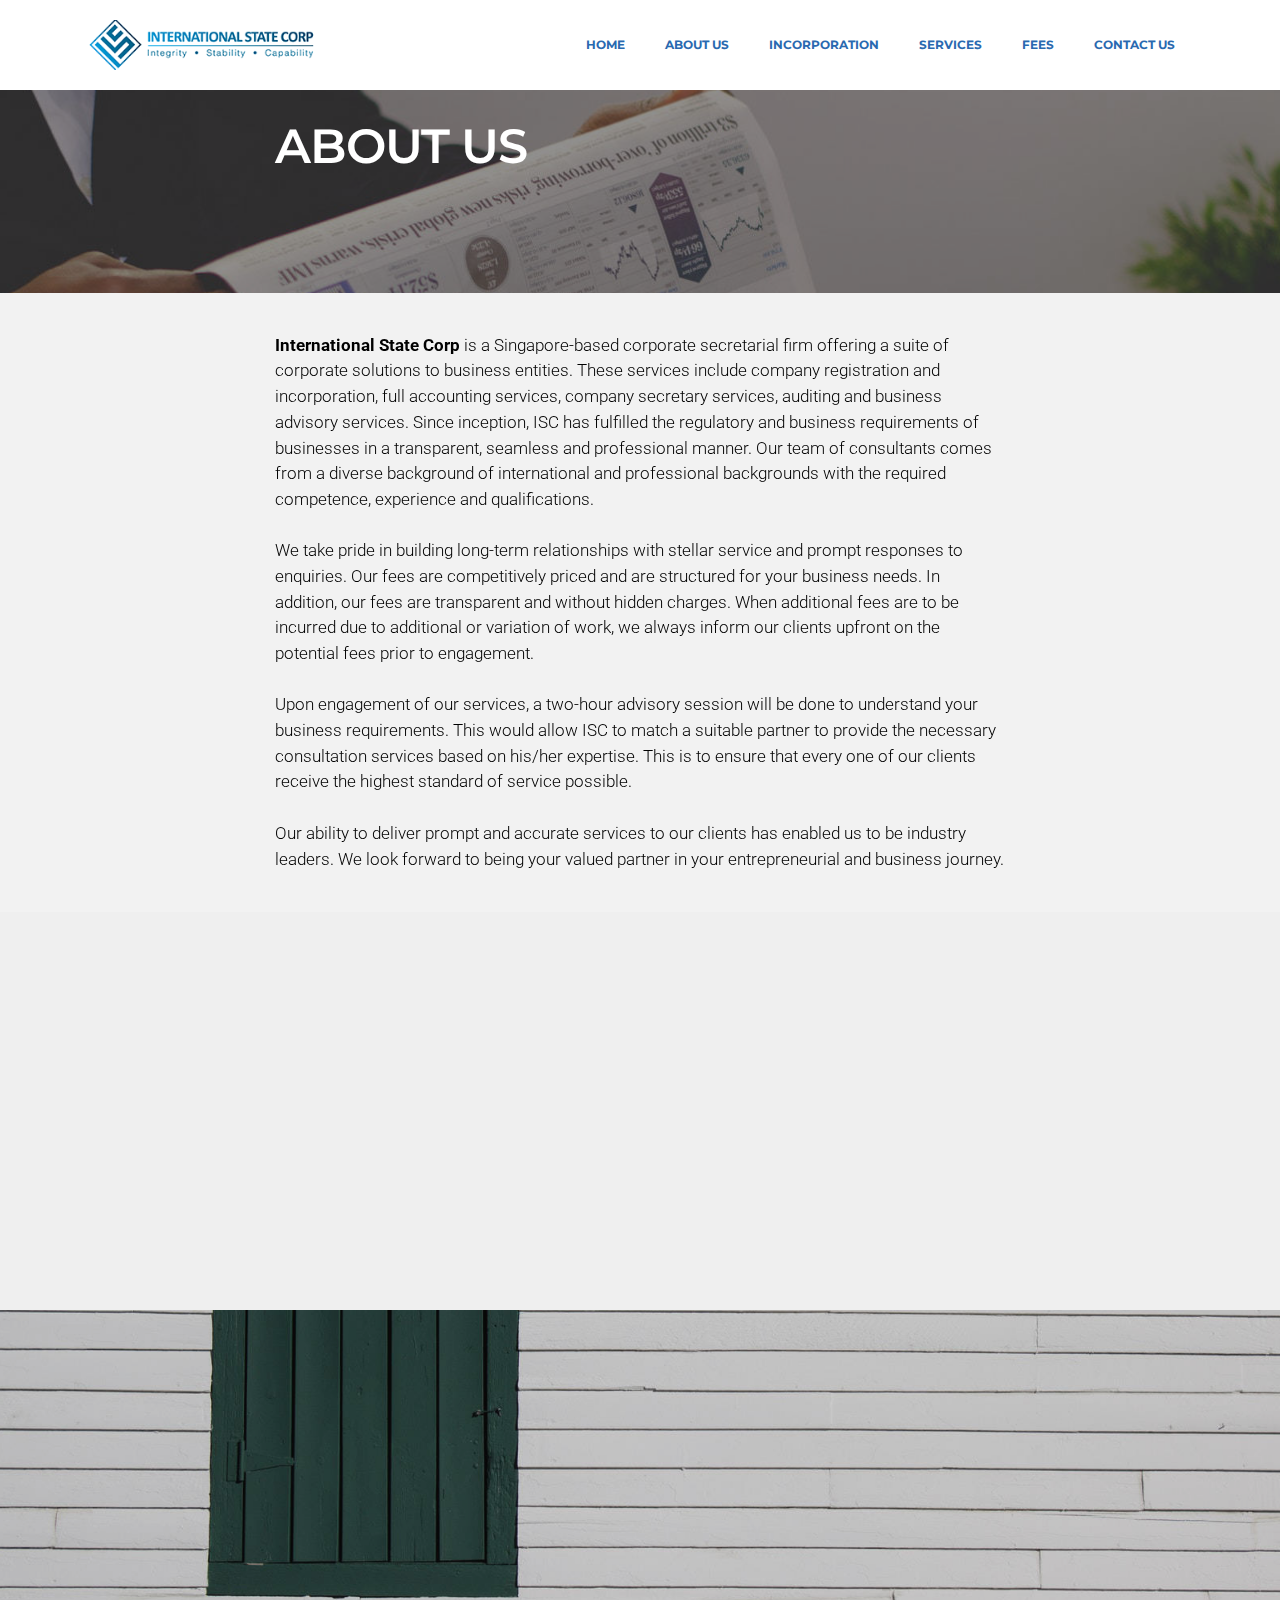
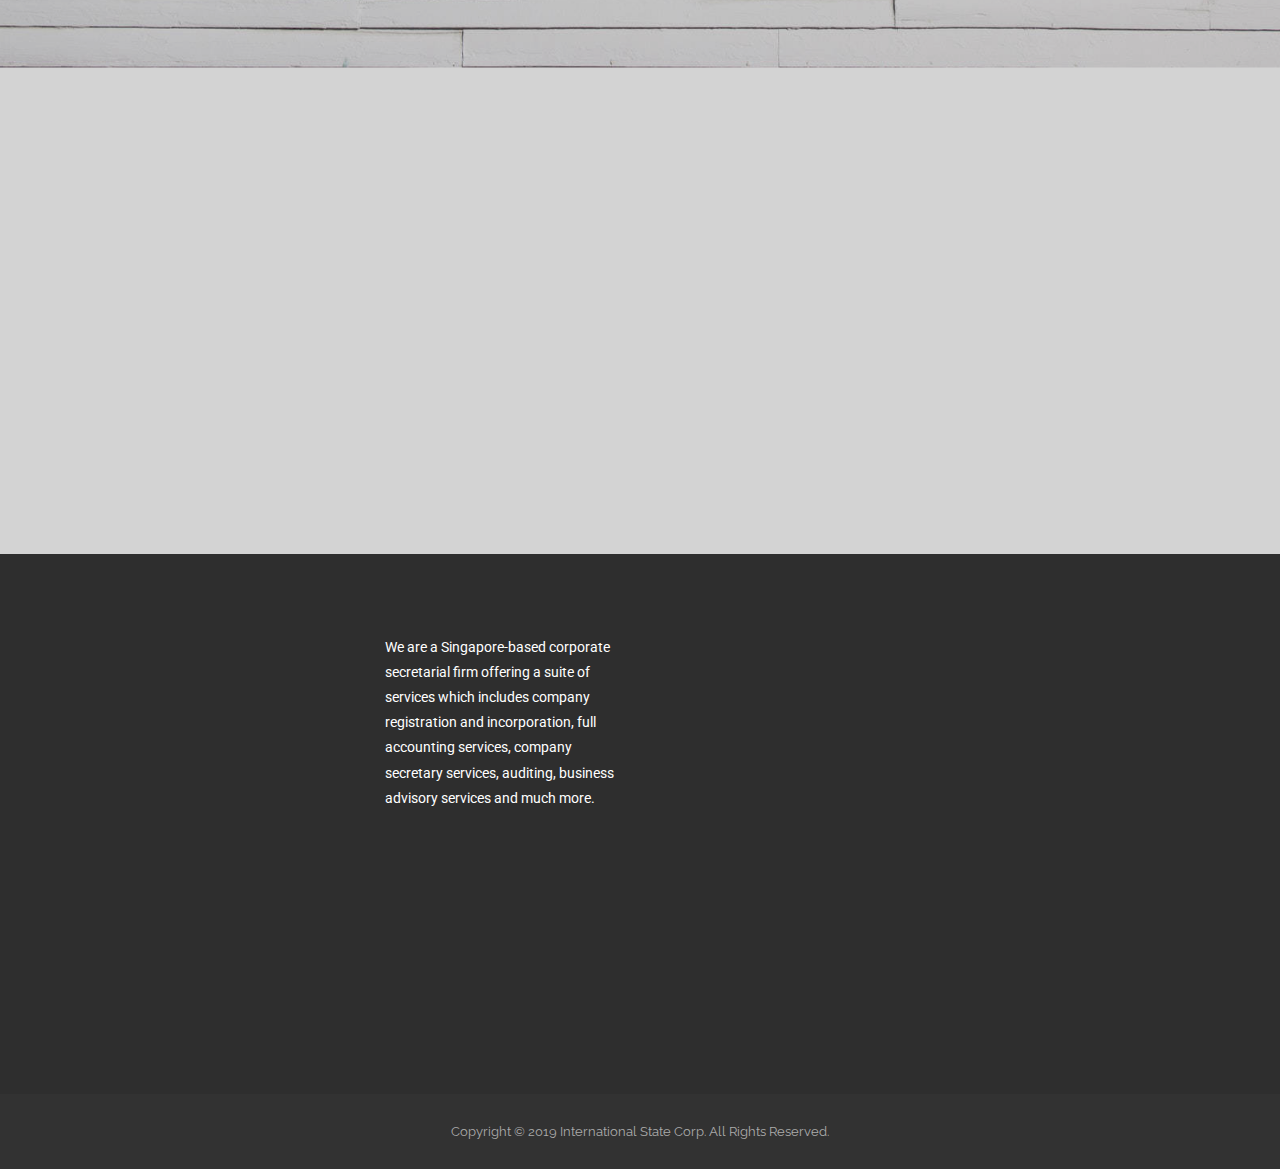
==== page1.html @ 88aed362 "create github pages" ====
<!DOCTYPE html>
<html  >
<head>
  <!-- Site made with Mobirise Website Builder v4.10.0, https://mobirise.com -->
  <meta charset="UTF-8">
  <meta http-equiv="X-UA-Compatible" content="IE=edge">
  <meta name="generator" content="Mobirise v4.10.0, mobirise.com">
  <meta name="viewport" content="width=device-width, initial-scale=1, minimum-scale=1">
  <link rel="shortcut icon" href="assets/images/logo-1-280x60.png" type="image/x-icon">
  <meta name="description" content="Web Page Generator Description">
  
  <title>About Us</title>
  <link rel="stylesheet" href="https://fonts.googleapis.com/css?family=Montserrat:400,700">
  <link rel="stylesheet" href="https://fonts.googleapis.com/css?family=Raleway:100,100i,200,200i,300,300i,400,400i,500,500i,600,600i,700,700i,800,800i,900,900i">
  <link rel="stylesheet" href="https://fonts.googleapis.com/css?family=Lora:400,700,400italic,700italic&subset=latin">
  <link rel="stylesheet" href="assets/web/assets/mobirise-icons/mobirise-icons.css">
  <link rel="stylesheet" href="assets/et-line-font-plugin/style.css">
  <link rel="stylesheet" href="assets/tether/tether.min.css">
  <link rel="stylesheet" href="assets/bootstrap/css/bootstrap.min.css">
  <link rel="stylesheet" href="assets/soundcloud-plugin/style.css">
  <link rel="stylesheet" href="assets/socicon/css/styles.css">
  <link rel="stylesheet" href="assets/animate.css/animate.min.css">
  <link rel="stylesheet" href="assets/dropdown/css/style.css">
  <link rel="stylesheet" href="assets/theme/css/style.css">
  <link rel="stylesheet" href="assets/mobirise/css/mbr-additional.css" type="text/css">
  
  
  
</head>
<body>
  <section id="ext_menu-g" data-rv-view="128">

    <nav class="navbar navbar-dropdown navbar-fixed-top">
        <div class="container">

            <div class="mbr-table">
                <div class="mbr-table-cell">

                    <div class="navbar-brand">
                        <a href="index.html" class="navbar-logo"><img src="assets/images/logo-1-280x60.png" alt="Mobirise"></a>
                        
                    </div>

                </div>
                <div class="mbr-table-cell">

                    <button class="navbar-toggler pull-xs-right hidden-md-up" type="button" data-toggle="collapse" data-target="#exCollapsingNavbar">
                        <div class="hamburger-icon"></div>
                    </button>

                    <ul class="nav-dropdown collapse pull-xs-right nav navbar-nav navbar-toggleable-sm" id="exCollapsingNavbar"><li class="nav-item"><a class="nav-link link" href="index.html">HOME</a></li><li class="nav-item"><a class="nav-link link" href="page1.html">ABOUT US</a></li><li class="nav-item"><a class="nav-link link" href="page2.html">INCORPORATION</a></li><li class="nav-item"><a class="nav-link link" href="page3.html">SERVICES</a></li><li class="nav-item"><a class="nav-link link" href="page8.html">FEES</a></li><li class="nav-item"><a class="nav-link link" href="page6.html">CONTACT US</a></li></ul>
                    <button hidden="" class="navbar-toggler navbar-close" type="button" data-toggle="collapse" data-target="#exCollapsingNavbar">
                        <div class="close-icon"></div>
                    </button>

                </div>
            </div>

        </div>
    </nav>

</section>

<section class="engine"><a href="https://mobirise.info/d">website maker</a></section><section class="mbr-section article mbr-parallax-background mbr-after-navbar" id="msg-box8-h" data-rv-view="99" style="background-image: url(assets/images/mbr-1-1608x1080.jpg); padding-top: 120px; padding-bottom: 120px;">

    <div class="mbr-overlay" style="opacity: 0.5; background-color: rgb(34, 34, 34);">
    </div>
    <div class="container">
        <div class="row">
            <div class="col-md-8 col-md-offset-2 text-xs-center">
                <h3 class="mbr-section-title display-2">ABOUT US</h3>
                
                
            </div>
        </div>
    </div>

</section>

<section class="mbr-section article" id="msg-box3-i" data-rv-view="102" style="background-color: rgb(242, 242, 242); padding-top: 40px; padding-bottom: 40px;">

    
    <div class="container">
        <div class="row">
            <div class="col-md-8 col-md-offset-2 text-xs-center">
                
                <div class="lead"><p><strong>International State Corp</strong>&nbsp;is a Singapore-based corporate secretarial firm offering a suite of corporate solutions to business entities. These services include company registration and incorporation, full accounting services, company secretary services, auditing and business advisory services. Since inception, ISC has fulfilled the regulatory and business requirements of businesses in a transparent, seamless and professional manner. Our team of consultants comes from a diverse background of international and professional backgrounds with the required competence, experience and qualifications.</p><p><br></p><p> 
</p><p>
</p><p>We take pride in building long-term relationships with stellar service and prompt responses to enquiries. Our fees are competitively priced and are structured for your business needs. In addition, our fees are transparent and without hidden charges. When additional fees are to be incurred due to additional or variation of work, we always inform our clients upfront on the potential fees prior to engagement. 
</p><p>
</p><p><br></p><p>Upon engagement of our services, a two-hour advisory session will be done to understand your business requirements. This would allow ISC to match a suitable partner to provide the necessary consultation services based on his/her expertise. This is to ensure that every one of our clients receive the highest standard of service possible. 
</p><p>
</p><p><br></p><p>Our ability to deliver prompt and accurate services to our clients has enabled us to be industry leaders. We look forward to being your valued partner in your entrepreneurial and business journey.</p></div>
                
            </div>
        </div>
    </div>

</section>

<section class="mbr-cards mbr-section mbr-section-nopadding" id="features6-j" data-rv-view="105" style="background-color: rgb(239, 239, 239);">

    

    <div class="mbr-cards-row row">
        <div class="mbr-cards-col col-xs-12 col-lg-2" style="padding-top: 40px; padding-bottom: 40px;">
            <div class="container">
              <div class="card cart-block">
                  <div class="card-img"><a href="https://mobirise.com" class="mbri-smile-face mbr-iconfont mbr-iconfont-features3"></a></div>
                  <div class="card-block">
                    <h4 class="card-title">Development</h4>
                    
                    <p class="card-text">We invest in our people to ensure that they are well-trained and capable to better serve our clients.</p>
                    
                    </div>
                </div>
            </div>
        </div>
        <div class="mbr-cards-col col-xs-12 col-lg-2" style="padding-top: 40px; padding-bottom: 40px;">
            <div class="container">
                <div class="card cart-block">
                    <div class="card-img"><a href="https://mobirise.com" class="etl-icon icon-mobile mbr-iconfont mbr-iconfont-features3"></a></div>
                    <div class="card-block">
                        <h4 class="card-title">Innovation</h4>
                        
                        <p class="card-text">We invest in technology in order meet your business needs and stay ahead in our industry.</p>
                        
                    </div>
                </div>
            </div>
        </div>
        <div class="mbr-cards-col col-xs-12 col-lg-2" style="padding-top: 40px; padding-bottom: 40px;">
            <div class="container">
                <div class="card cart-block">
                    <div class="card-img"><a href="https://mobirise.com" class="etl-icon icon-pencil mbr-iconfont mbr-iconfont-features3"></a></div>
                    <div class="card-block">
                        <h4 class="card-title">Confidentiality</h4>
                        
                        <p class="card-text">Your business information (hard and soft documents) are kept in utmost confidentiality.</p>
                        
                    </div>
                </div>
            </div>
        </div>
        <div class="mbr-cards-col col-xs-12 col-lg-2" style="padding-top: 40px; padding-bottom: 40px;">
            <div class="container">
                <div class="card cart-block">
                    <div class="card-img"><a href="https://mobirise.com" class="mbri-like mbr-iconfont mbr-iconfont-features3"></a></div>
                    <div class="card-block">
                        <h4 class="card-title">Experience</h4>
                        
                        <p class="card-text">We have over 10 years of experience in this industry and are constantly up to date with industry trends.</p>
                        
                    </div>
                </div>
            </div>
        </div>
        <div class="mbr-cards-col col-xs-12 col-lg-2" style="padding-top: 40px; padding-bottom: 40px;">
            <div class="container">
                <div class="card cart-block">
                    <div class="card-img"><a href="https://mobirise.com" class="mbri-users mbr-iconfont mbr-iconfont-features3"></a></div>
                    <div class="card-block">
                        <h4 class="card-title">Communication</h4>
                        
                        <p class="card-text">We maintain open and active communication with our clients in order to be updated on your business.</p>
                        
                    </div>
                </div>
            </div>
        </div>
        
    </div>
</section>

<section class="mbr-section mbr-parallax-background" id="testimonials4-k" data-rv-view="108" style="background-image: url(assets/images/mbr-3-1620x1080.jpg); padding-top: 40px; padding-bottom: 40px;">

    <div class="mbr-overlay" style="opacity: 0.2; background-color: rgb(34, 34, 34);">
    </div>

        <div class="mbr-section mbr-section__container mbr-section__container--middle">
            <div class="container">
                <div class="row">
                    <div class="col-xs-12 text-xs-center">
                        <h3 class="mbr-section-title display-2">Testimonials</h3>
                        
                    </div>
                </div>
            </div>
        </div>


    <div class="mbr-section mbr-section-nopadding">
        <div class="container">
            <div class="row">

                <div class="col-xs-12">

                    <div class="mbr-testimonial card">
                        <div class="card-block"><p>“Working with International State Corp has been a pleasure. Their services have been a great help and they still continue to advise me with their quick response whenever I need. Overall satisfaction is excellent!”</p></div>
                        <div class="mbr-author card-footer">
                            
                            <div class="mbr-author-name">Joey Tan, Creative Director</div>
                            
                        </div>
                    </div><div class="mbr-testimonial card">
                        <div class="card-block"><p>“Engaging them has given me confidence to focus on the other aspect of the businesses. Thank you ISC team!.”</p></div>
                        <div class="mbr-author card-footer">
                            
                            <div class="mbr-author-name">Ernest Choo, Managing Director</div>
                            
                        </div>
                    </div><div class="mbr-testimonial card">
                        <div class="card-block"><p>“My company engaged ISC for company secretary services and accounting. I must say that ISC is the most responsive out of the other company secretaries that I have worked with. Their responses are prompt to any queries I have and also they provide sound advice for my company matters. Highly recommended!”</p></div>
                        <div class="mbr-author card-footer">
                            
                            <div class="mbr-author-name">Edmund Cheng, Executive Director</div>
                            
                        </div>
                    </div>

                </div>

            </div>

        </div>
    </div>
</section>

<section class="mbr-footer mbr-section mbr-section-md-padding" id="contacts3-f" data-rv-view="117" style="background-color: rgb(46, 46, 46); padding-top: 30px; padding-bottom: 30px;">


    <div class="row">
    
            <div class="mbr-company col-xs-12 col-md-6 col-lg-3">

                <div class="mbr-company card">
                    <div><img src="assets/images/footer-logo-2-265x114.png" class="card-img-top"></div>
                    <div class="card-block">
                        <p class="card-text">We are in the business of helping yours</p>
                    </div>
                    <ul class="list-group list-group-flush">
                        <li class="list-group-item">
                            <span class="list-group-icon"><span class="socicon socicon-whatsapp mbr-iconfont-company-contacts3"></span></span>
                            <span class="list-group-text"><a href="http://wa.me/659595689" class="text-warning">(65) 9859 5689&nbsp;</a><br><a href="http://wa.me/6584828009" class="text-warning">(65) 8482 8009</a></span>
                        </li>
                        <li class="list-group-item">
                            <span class="list-group-icon"><span class="etl-icon icon-map-pin mbr-iconfont-company-contacts3"></span></span>
                            <span class="list-group-text">61 Ubi Road 1 #01-20&nbsp;Oxley Bizhub Singapore 408727</span>
                        </li>
                        <li class="list-group-item active">
                            <span class="list-group-icon"><span class="etl-icon icon-envelope mbr-iconfont-company-contacts3"></span></span>
                            <span class="list-group-text"><a href="mailto:admin@istatecorp.com.sg" class="text-warning">admin@istatecorp.com.sg</a></span>
                        </li>
                    </ul>
                </div>

            </div>
            <div class="mbr-footer-content col-xs-12 col-md-6 col-lg-3">
                <h4>Who We Are</h4>
                <ul>We are a Singapore-based corporate secretarial firm offering a suite of services which includes company registration and incorporation, full accounting services, company secretary services, auditing, business advisory services and much more.</ul>
            </div>
            <div class="mbr-footer-content col-xs-12 col-md-6 col-lg-3">
                <p><strong>Contact Us</strong><br>Office: (65) 6904 2220<br><br><br><br><br><br></p>
            </div>
            <div class="col-xs-12 col-md-6 col-lg-3" data-form-type="formoid">

                <div data-form-alert="true">
                    <div hidden="" data-form-alert-success="true">Thanks for filling out form! Our consultants will contact your shortly.</div>
                </div>

                <form action="https://mobirise.com/" method="post" data-form-title="MESSAGE">

                    <input type="hidden" value="72cohEd9cykLxsEO4hoa7WLWfcSq+gQSV3QuZ6D8YIcPHTxPfW6MUmb1ZWIlRlwCGHNpkjqPjMVP3mDeEXotDm6jMkEp/8g1R77ePpwq5GeQWwwjMgPc19iYr769wuzg" data-form-email="true">

                    <div class="form-group">
                        <label class="form-control-label" for="contacts3-f-name">Name<span class="form-asterisk">*</span></label>
                        <input type="text" class="form-control input-sm input-inverse" name="name" required="" data-form-field="Name" id="contacts3-f-name">
                    </div>

                    <div class="form-group">
                        <label class="form-control-label" for="contacts3-f-email">Email<span class="form-asterisk">*</span></label>
                        <input type="email" class="form-control input-sm input-inverse" name="email" required="" data-form-field="Email" id="contacts3-f-email">
                    </div>

                    <div class="form-group">
                        <label class="form-control-label" for="contacts3-f-phone">Phone</label>
                        <input type="tel" class="form-control input-sm input-inverse" name="phone" data-form-field="Phone" id="contacts3-f-phone">
                    </div>

                    <div class="form-group">
                        <label class="form-control-label" for="contacts3-f-message">Message</label>
                        <textarea class="form-control input-sm input-inverse" name="message" data-form-field="Message" rows="5" id="contacts3-f-message"></textarea>
                    </div>

                    <div><button type="submit" class="btn btn-sm btn-primary">Contact us</button></div>

                </form>

            </div>
        </div>
</section>

<footer class="mbr-small-footer mbr-section mbr-section-nopadding" id="footer1-22" data-rv-view="126" style="background-color: rgb(50, 50, 50); padding-top: 1.75rem; padding-bottom: 1.75rem;">
    
    <div class="container text-xs-center">
        <p>Copyright © 2019 International State Corp. All Rights Reserved.</p>
    </div>
</footer>


  <script src="assets/web/assets/jquery/jquery.min.js"></script>
  <script src="assets/tether/tether.min.js"></script>
  <script src="assets/bootstrap/js/bootstrap.min.js"></script>
  <script src="assets/viewport-checker/jquery.viewportchecker.js"></script>
  <script src="assets/dropdown/js/script.min.js"></script>
  <script src="assets/touch-swipe/jquery.touch-swipe.min.js"></script>
  <script src="assets/smooth-scroll/smooth-scroll.js"></script>
  <script src="assets/jarallax/jarallax.js"></script>
  <script src="assets/theme/js/script.js"></script>
  <script src="assets/formoid/formoid.min.js"></script>
  
  
 <div id="scrollToTop" class="scrollToTop mbr-arrow-up"><a style="text-align: center;"><i class="mbr-arrow-up-icon mbr-arrow-up-icon-cm cm-icon cm-icon-smallarrow-up"></i></a></div>
    <input name="animation" type="hidden">
  </body>
</html>
---- assets/web/assets/mobirise-icons/mobirise-icons.css ----
@font-face {
  font-family: 'MobiriseIcons';
  src:  url('mobirise-icons.eot?spat4u');
  src:  url('mobirise-icons.eot?spat4u#iefix') format('embedded-opentype'),
    url('mobirise-icons.ttf?spat4u') format('truetype'),
    url('mobirise-icons.woff?spat4u') format('woff'),
    url('mobirise-icons.svg?spat4u#MobiriseIcons') format('svg');
  font-weight: normal;
  font-style: normal;
}

[class^="mbri-"], [class*=" mbri-"] {
  /* use !important to prevent issues with browser extensions that change fonts */
  font-family: MobiriseIcons !important;
  speak: none;
  font-style: normal;
  font-weight: normal;
  font-variant: normal;
  text-transform: none;
  line-height: 1;

  /* Better Font Rendering =========== */
  -webkit-font-smoothing: antialiased;
  -moz-osx-font-smoothing: grayscale;
}

.mbri-add-submenu:before {
  content: "\e900";
}
.mbri-alert:before {
  content: "\e901";
}
.mbri-align-center:before {
  content: "\e902";
}
.mbri-align-justify:before {
  content: "\e903";
}
.mbri-align-left:before {
  content: "\e904";
}
.mbri-align-right:before {
  content: "\e905";
}
.mbri-android:before {
  content: "\e906";
}
.mbri-apple:before {
  content: "\e907";
}
.mbri-arrow-down:before {
  content: "\e908";
}
.mbri-arrow-next:before {
  content: "\e909";
}
.mbri-arrow-prev:before {
  content: "\e90a";
}
.mbri-arrow-up:before {
  content: "\e90b";
}
.mbri-bold:before {
  content: "\e90c";
}
.mbri-bookmark:before {
  content: "\e90d";
}
.mbri-bootstrap:before {
  content: "\e90e";
}
.mbri-briefcase:before {
  content: "\e90f";
}
.mbri-browse:before {
  content: "\e910";
}
.mbri-bulleted-list:before {
  content: "\e911";
}
.mbri-calendar:before {
  content: "\e912";
}
.mbri-camera:before {
  content: "\e913";
}
.mbri-cart-add:before {
  content: "\e914";
}
.mbri-cart-full:before {
  content: "\e915";
}
.mbri-cash:before {
  content: "\e916";
}
.mbri-change-style:before {
  content: "\e917";
}
.mbri-chat:before {
  content: "\e918";
}
.mbri-clock:before {
  content: "\e919";
}
.mbri-close:before {
  content: "\e91a";
}
.mbri-cloud:before {
  content: "\e91b";
}
.mbri-code:before {
  content: "\e91c";
}
.mbri-contact-form:before {
  content: "\e91d";
}
.mbri-credit-card:before {
  content: "\e91e";
}
.mbri-cursor-click:before {
  content: "\e91f";
}
.mbri-cust-feedback:before {
  content: "\e920";
}
.mbri-database:before {
  content: "\e921";
}
.mbri-delivery:before {
  content: "\e922";
}
.mbri-desktop:before {
  content: "\e923";
}
.mbri-devices:before {
  content: "\e924";
}
.mbri-down:before {
  content: "\e925";
}
.mbri-download:before {
  content: "\e989";
}
.mbri-drag-n-drop:before {
  content: "\e927";
}
.mbri-drag-n-drop2:before {
  content: "\e928";
}
.mbri-edit:before {
  content: "\e929";
}
.mbri-edit2:before {
  content: "\e92a";
}
.mbri-error:before {
  content: "\e92b";
}
.mbri-extension:before {
  content: "\e92c";
}
.mbri-features:before {
  content: "\e92d";
}
.mbri-file:before {
  content: "\e92e";
}
.mbri-flag:before {
  content: "\e92f";
}
.mbri-folder:before {
  content: "\e930";
}
.mbri-gift:before {
  content: "\e931";
}
.mbri-github:before {
  content: "\e932";
}
.mbri-globe:before {
  content: "\e933";
}
.mbri-globe-2:before {
  content: "\e934";
}
.mbri-growing-chart:before {
  content: "\e935";
}
.mbri-hearth:before {
  content: "\e936";
}
.mbri-help:before {
  content: "\e937";
}
.mbri-home:before {
  content: "\e938";
}
.mbri-hot-cup:before {
  content: "\e939";
}
.mbri-idea:before {
  content: "\e93a";
}
.mbri-image-gallery:before {
  content: "\e93b";
}
.mbri-image-slider:before {
  content: "\e93c";
}
.mbri-info:before {
  content: "\e93d";
}
.mbri-italic:before {
  content: "\e93e";
}
.mbri-key:before {
  content: "\e93f";
}
.mbri-laptop:before {
  content: "\e940";
}
.mbri-layers:before {
  content: "\e941";
}
.mbri-left-right:before {
  content: "\e942";
}
.mbri-left:before {
  content: "\e943";
}
.mbri-letter:before {
  content: "\e944";
}
.mbri-like:before {
  content: "\e945";
}
.mbri-link:before {
  content: "\e946";
}
.mbri-lock:before {
  content: "\e947";
}
.mbri-login:before {
  content: "\e948";
}
.mbri-logout:before {
  content: "\e949";
}
.mbri-magic-stick:before {
  content: "\e94a";
}
.mbri-map-pin:before {
  content: "\e94b";
}
.mbri-menu:before {
  content: "\e94c";
}
.mbri-mobile:before {
  content: "\e94d";
}
.mbri-mobile2:before {
  content: "\e94e";
}
.mbri-mobirise:before {
  content: "\e94f";
}
.mbri-more-horizontal:before {
  content: "\e950";
}
.mbri-more-vertical:before {
  content: "\e951";
}
.mbri-music:before {
  content: "\e952";
}
.mbri-new-file:before {
  content: "\e953";
}
.mbri-numbered-list:before {
  content: "\e954";
}
.mbri-opened-folder:before {
  content: "\e955";
}
.mbri-pages:before {
  content: "\e956";
}
.mbri-paper-plane:before {
  content: "\e957";
}
.mbri-paperclip:before {
  content: "\e958";
}
.mbri-photo:before {
  content: "\e959";
}
.mbri-photos:before {
  content: "\e95a";
}
.mbri-pin:before {
  content: "\e95b";
}
.mbri-play:before {
  content: "\e95c";
}
.mbri-plus:before {
  content: "\e95d";
}
.mbri-preview:before {
  content: "\e95e";
}
.mbri-print:before {
  content: "\e95f";
}
.mbri-protect:before {
  content: "\e960";
}
.mbri-question:before {
  content: "\e961";
}
.mbri-quote-left:before {
  content: "\e962";
}
.mbri-quote-right:before {
  content: "\e963";
}
.mbri-refresh:before {
  content: "\e964";
}
.mbri-responsive:before {
  content: "\e965";
}
.mbri-right:before {
  content: "\e966";
}
.mbri-rocket:before {
  content: "\e967";
}
.mbri-sad-face:before {
  content: "\e968";
}
.mbri-sale:before {
  content: "\e969";
}
.mbri-save:before {
  content: "\e96a";
}
.mbri-search:before {
  content: "\e96b";
}
.mbri-setting:before {
  content: "\e96c";
}
.mbri-setting2:before {
  content: "\e96d";
}
.mbri-setting3:before {
  content: "\e96e";
}
.mbri-share:before {
  content: "\e96f";
}
.mbri-shopping-bag:before {
  content: "\e970";
}
.mbri-shopping-basket:before {
  content: "\e971";
}
.mbri-shopping-cart:before {
  content: "\e972";
}
.mbri-sites:before {
  content: "\e973";
}
.mbri-smile-face:before {
  content: "\e974";
}
.mbri-speed:before {
  content: "\e975";
}
.mbri-star:before {
  content: "\e976";
}
.mbri-success:before {
  content: "\e977";
}
.mbri-sun:before {
  content: "\e978";
}
.mbri-sun2:before {
  content: "\e979";
}
.mbri-tablet:before {
  content: "\e97a";
}
.mbri-tablet-vertical:before {
  content: "\e97b";
}
.mbri-target:before {
  content: "\e97c";
}
.mbri-timer:before {
  content: "\e97d";
}
.mbri-to-ftp:before {
  content: "\e97e";
}
.mbri-to-local-drive:before {
  content: "\e97f";
}
.mbri-touch-swipe:before {
  content: "\e980";
}
.mbri-touch:before {
  content: "\e981";
}
.mbri-trash:before {
  content: "\e982";
}
.mbri-underline:before {
  content: "\e983";
}
.mbri-unlink:before {
  content: "\e984";
}
.mbri-unlock:before {
  content: "\e985";
}
.mbri-up-down:before {
  content: "\e986";
}
.mbri-up:before {
  content: "\e987";
}
.mbri-update:before {
  content: "\e988";
}
.mbri-upload:before {
 content: "\e926"; 
}
.mbri-user:before {
  content: "\e98a";
}
.mbri-user2:before {
  content: "\e98b";
}
.mbri-users:before {
  content: "\e98c";
}
.mbri-video:before {
  content: "\e98d";
}
.mbri-video-play:before {
  content: "\e98e";
}
.mbri-watch:before {
  content: "\e98f";
}
.mbri-website-theme:before {
  content: "\e990";
}
.mbri-wifi:before {
  content: "\e991";
}
.mbri-windows:before {
  content: "\e992";
}
.mbri-zoom-out:before {
  content: "\e993";
}
.mbri-redo:before {
  content: "\e994";
}
.mbri-undo:before {
  content: "\e995";
}
---- assets/et-line-font-plugin/style.css ----
@font-face {
	font-family: 'et-line';
	src:url('fonts/et-line.eot');
	src:url('fonts/et-line.eot?#iefix') format('embedded-opentype'),
		url('fonts/et-line.woff') format('woff'),
		url('fonts/et-line.ttf') format('truetype'),
		url('fonts/et-line.svg#et-line') format('svg');
	font-weight: normal;
	font-style: normal;
}

/* Use the following CSS code if you want to use data attributes for inserting your icons */
.etl-icon, [data-icon]:before {
	font-family: 'et-line';
	content: attr(data-icon);
	speak: none;
	font-weight: normal;
	font-variant: normal;
	text-transform: none;
	line-height: 1;
	-webkit-font-smoothing: antialiased;
	-moz-osx-font-smoothing: grayscale;
	display:inline-block;
}

/* Use the following CSS code if you want to have a class per icon */
/*
Instead of a list of all class selectors,
you can use the generic selector below, but it's slower:
[class*="icon-"] {
*/
.icon-mobile, .icon-laptop, .icon-desktop, .icon-tablet, .icon-phone, .icon-document, .icon-documents, .icon-search, .icon-clipboard, .icon-newspaper, .icon-notebook, .icon-book-open, .icon-browser, .icon-calendar, .icon-presentation, .icon-picture, .icon-pictures, .icon-video, .icon-camera, .icon-printer, .icon-toolbox, .icon-briefcase, .icon-wallet, .icon-gift, .icon-bargraph, .icon-grid, .icon-expand, .icon-focus, .icon-edit, .icon-adjustments, .icon-ribbon, .icon-hourglass, .icon-lock, .icon-megaphone, .icon-shield, .icon-trophy, .icon-flag, .icon-map, .icon-puzzle, .icon-basket, .icon-envelope, .icon-streetsign, .icon-telescope, .icon-gears, .icon-key, .icon-paperclip, .icon-attachment, .icon-pricetags, .icon-lightbulb, .icon-layers, .icon-pencil, .icon-tools, .icon-tools-2, .icon-scissors, .icon-paintbrush, .icon-magnifying-glass, .icon-circle-compass, .icon-linegraph, .icon-mic, .icon-strategy, .icon-beaker, .icon-caution, .icon-recycle, .icon-anchor, .icon-profile-male, .icon-profile-female, .icon-bike, .icon-wine, .icon-hotairballoon, .icon-globe, .icon-genius, .icon-map-pin, .icon-dial, .icon-chat, .icon-heart, .icon-cloud, .icon-upload, .icon-download, .icon-target, .icon-hazardous, .icon-piechart, .icon-speedometer, .icon-global, .icon-compass, .icon-lifesaver, .icon-clock, .icon-aperture, .icon-quote, .icon-scope, .icon-alarmclock, .icon-refresh, .icon-happy, .icon-sad, .icon-facebook, .icon-twitter, .icon-googleplus, .icon-rss, .icon-tumblr, .icon-linkedin, .icon-dribbble {
	font-family: 'et-line';
	speak: none;
	font-style: normal;
	font-weight: normal;
	font-variant: normal;
	text-transform: none;
	line-height: 1;
	-webkit-font-smoothing: antialiased;
	-moz-osx-font-smoothing: grayscale;
	display:inline-block;
}
.icon-mobile:before {
	content: "\e000";
}
.icon-laptop:before {
	content: "\e001";
}
.icon-desktop:before {
	content: "\e002";
}
.icon-tablet:before {
	content: "\e003";
}
.icon-phone:before {
	content: "\e004";
}
.icon-document:before {
	content: "\e005";
}
.icon-documents:before {
	content: "\e006";
}
.icon-search:before {
	content: "\e007";
}
.icon-clipboard:before {
	content: "\e008";
}
.icon-newspaper:before {
	content: "\e009";
}
.icon-notebook:before {
	content: "\e00a";
}
.icon-book-open:before {
	content: "\e00b";
}
.icon-browser:before {
	content: "\e00c";
}
.icon-calendar:before {
	content: "\e00d";
}
.icon-presentation:before {
	content: "\e00e";
}
.icon-picture:before {
	content: "\e00f";
}
.icon-pictures:before {
	content: "\e010";
}
.icon-video:before {
	content: "\e011";
}
.icon-camera:before {
	content: "\e012";
}
.icon-printer:before {
	content: "\e013";
}
.icon-toolbox:before {
	content: "\e014";
}
.icon-briefcase:before {
	content: "\e015";
}
.icon-wallet:before {
	content: "\e016";
}
.icon-gift:before {
	content: "\e017";
}
.icon-bargraph:before {
	content: "\e018";
}
.icon-grid:before {
	content: "\e019";
}
.icon-expand:before {
	content: "\e01a";
}
.icon-focus:before {
	content: "\e01b";
}
.icon-edit:before {
	content: "\e01c";
}
.icon-adjustments:before {
	content: "\e01d";
}
.icon-ribbon:before {
	content: "\e01e";
}
.icon-hourglass:before {
	content: "\e01f";
}
.icon-lock:before {
	content: "\e020";
}
.icon-megaphone:before {
	content: "\e021";
}
.icon-shield:before {
	content: "\e022";
}
.icon-trophy:before {
	content: "\e023";
}
.icon-flag:before {
	content: "\e024";
}
.icon-map:before {
	content: "\e025";
}
.icon-puzzle:before {
	content: "\e026";
}
.icon-basket:before {
	content: "\e027";
}
.icon-envelope:before {
	content: "\e028";
}
.icon-streetsign:before {
	content: "\e029";
}
.icon-telescope:before {
	content: "\e02a";
}
.icon-gears:before {
	content: "\e02b";
}
.icon-key:before {
	content: "\e02c";
}
.icon-paperclip:before {
	content: "\e02d";
}
.icon-attachment:before {
	content: "\e02e";
}
.icon-pricetags:before {
	content: "\e02f";
}
.icon-lightbulb:before {
	content: "\e030";
}
.icon-layers:before {
	content: "\e031";
}
.icon-pencil:before {
	content: "\e032";
}
.icon-tools:before {
	content: "\e033";
}
.icon-tools-2:before {
	content: "\e034";
}
.icon-scissors:before {
	content: "\e035";
}
.icon-paintbrush:before {
	content: "\e036";
}
.icon-magnifying-glass:before {
	content: "\e037";
}
.icon-circle-compass:before {
	content: "\e038";
}
.icon-linegraph:before {
	content: "\e039";
}
.icon-mic:before {
	content: "\e03a";
}
.icon-strategy:before {
	content: "\e03b";
}
.icon-beaker:before {
	content: "\e03c";
}
.icon-caution:before {
	content: "\e03d";
}
.icon-recycle:before {
	content: "\e03e";
}
.icon-anchor:before {
	content: "\e03f";
}
.icon-profile-male:before {
	content: "\e040";
}
.icon-profile-female:before {
	content: "\e041";
}
.icon-bike:before {
	content: "\e042";
}
.icon-wine:before {
	content: "\e043";
}
.icon-hotairballoon:before {
	content: "\e044";
}
.icon-globe:before {
	content: "\e045";
}
.icon-genius:before {
	content: "\e046";
}
.icon-map-pin:before {
	content: "\e047";
}
.icon-dial:before {
	content: "\e048";
}
.icon-chat:before {
	content: "\e049";
}
.icon-heart:before {
	content: "\e04a";
}
.icon-cloud:before {
	content: "\e04b";
}
.icon-upload:before {
	content: "\e04c";
}
.icon-download:before {
	content: "\e04d";
}
.icon-target:before {
	content: "\e04e";
}
.icon-hazardous:before {
	content: "\e04f";
}
.icon-piechart:before {
	content: "\e050";
}
.icon-speedometer:before {
	content: "\e051";
}
.icon-global:before {
	content: "\e052";
}
.icon-compass:before {
	content: "\e053";
}
.icon-lifesaver:before {
	content: "\e054";
}
.icon-clock:before {
	content: "\e055";
}
.icon-aperture:before {
	content: "\e056";
}
.icon-quote:before {
	content: "\e057";
}
.icon-scope:before {
	content: "\e058";
}
.icon-alarmclock:before {
	content: "\e059";
}
.icon-refresh:before {
	content: "\e05a";
}
.icon-happy:before {
	content: "\e05b";
}
.icon-sad:before {
	content: "\e05c";
}
.icon-facebook:before {
	content: "\e05d";
}
.icon-twitter:before {
	content: "\e05e";
}
.icon-googleplus:before {
	content: "\e05f";
}
.icon-rss:before {
	content: "\e060";
}
.icon-tumblr:before {
	content: "\e061";
}
.icon-linkedin:before {
	content: "\e062";
}
.icon-dribbble:before {
	content: "\e063";
}
---- assets/soundcloud-plugin/style.css ----
.addons-container {
  position: relative;
  margin-left: auto;
  margin-right: auto;
  padding-right: 15px;
  padding-left: 15px; }
  @media (min-width: 576px) {
    .addons-container {
      padding-right: 15px;
      padding-left: 15px; } }
  @media (min-width: 768px) {
    .addons-container {
      padding-right: 15px;
      padding-left: 15px; } }
  @media (min-width: 992px) {
    .addons-container {
      padding-right: 15px;
      padding-left: 15px; } }
  @media (min-width: 1200px) {
    .addons-container {
      padding-right: 15px;
      padding-left: 15px; } }
  @media (min-width: 576px) {
    .addons-container {
      width: 540px;
      max-width: 100%; } }
  @media (min-width: 768px) {
    .addons-container {
      width: 720px;
      max-width: 100%; } }
  @media (min-width: 992px) {
    .addons-container {
      width: 960px;
      max-width: 100%; } }
  @media (min-width: 1200px) {
    .addons-container {
      width: 1140px;
      max-width: 100%; } }

.addons-container-inner{
    position: relative;
    width: 100%;
    min-height: 1px;
    padding-right: 15px;
    padding-left: 15px;
}
@media (min-width: 567px) {
    .addons-container-inner{
        -ms-flex: 0 0 66.666667%;
        flex: 0 0 66.666667%;
        max-width: 66.666667%;
    }
}
.addons-row{
    display: flex;
    justify-content:center;
}
---- assets/socicon/css/styles.css ----
@charset "UTF-8";

@font-face {
  font-family: "socicon";
  src:url("../fonts/socicon.eot");
  src:url("../fonts/socicon.eot?#iefix") format("embedded-opentype"),
    url("../fonts/socicon.woff") format("woff"),
    url("../fonts/socicon.ttf") format("truetype"),
    url("../fonts/socicon.svg#socicon") format("svg");
  font-weight: normal;
  font-style: normal;

}

[data-icon]:before {
  font-family: "socicon" !important;
  content: attr(data-icon);
  font-style: normal !important;
  font-weight: normal !important;
  font-variant: normal !important;
  text-transform: none !important;
  speak: none;
  line-height: 1;
  -webkit-font-smoothing: antialiased;
  -moz-osx-font-smoothing: grayscale;
}

[class^="socicon-"]:before,
[class*=" socicon-"]:before {
  font-family: "socicon" !important;
  font-style: normal !important;
  font-weight: normal !important;
  font-variant: normal !important;
  text-transform: none !important;
  speak: none;
  line-height: 1;
  -webkit-font-smoothing: antialiased;
  -moz-osx-font-smoothing: grayscale;
}

.socicon-modelmayhem:before {
  content: "\e000";
}
.socicon-mixcloud:before {
  content: "\e001";
}
.socicon-drupal:before {
  content: "\e002";
}
.socicon-swarm:before {
  content: "\e003";
}
.socicon-istock:before {
  content: "\e004";
}
.socicon-yammer:before {
  content: "\e005";
}
.socicon-ello:before {
  content: "\e006";
}
.socicon-stackoverflow:before {
  content: "\e007";
}
.socicon-persona:before {
  content: "\e008";
}
.socicon-triplej:before {
  content: "\e009";
}
.socicon-houzz:before {
  content: "\e00a";
}
.socicon-rss:before {
  content: "\e00b";
}
.socicon-paypal:before {
  content: "\e00c";
}
.socicon-odnoklassniki:before {
  content: "\e00d";
}
.socicon-airbnb:before {
  content: "\e00e";
}
.socicon-periscope:before {
  content: "\e00f";
}
.socicon-outlook:before {
  content: "\e010";
}
.socicon-coderwall:before {
  content: "\e011";
}
.socicon-tripadvisor:before {
  content: "\e012";
}
.socicon-appnet:before {
  content: "\e013";
}
.socicon-goodreads:before {
  content: "\e014";
}
.socicon-tripit:before {
  content: "\e015";
}
.socicon-lanyrd:before {
  content: "\e016";
}
.socicon-slideshare:before {
  content: "\e017";
}
.socicon-buffer:before {
  content: "\e018";
}
.socicon-disqus:before {
  content: "\e019";
}
.socicon-vkontakte:before {
  content: "\e01a";
}
.socicon-whatsapp:before {
  content: "\e01b";
}
.socicon-patreon:before {
  content: "\e01c";
}
.socicon-storehouse:before {
  content: "\e01d";
}
.socicon-pocket:before {
  content: "\e01e";
}
.socicon-mail:before {
  content: "\e01f";
}
.socicon-blogger:before {
  content: "\e020";
}
.socicon-technorati:before {
  content: "\e021";
}
.socicon-reddit:before {
  content: "\e022";
}
.socicon-dribbble:before {
  content: "\e023";
}
.socicon-stumbleupon:before {
  content: "\e024";
}
.socicon-digg:before {
  content: "\e025";
}
.socicon-envato:before {
  content: "\e026";
}
.socicon-behance:before {
  content: "\e027";
}
.socicon-delicious:before {
  content: "\e028";
}
.socicon-deviantart:before {
  content: "\e029";
}
.socicon-forrst:before {
  content: "\e02a";
}
.socicon-play:before {
  content: "\e02b";
}
.socicon-zerply:before {
  content: "\e02c";
}
.socicon-wikipedia:before {
  content: "\e02d";
}
.socicon-apple:before {
  content: "\e02e";
}
.socicon-flattr:before {
  content: "\e02f";
}
.socicon-github:before {
  content: "\e030";
}
.socicon-renren:before {
  content: "\e031";
}
.socicon-friendfeed:before {
  content: "\e032";
}
.socicon-newsvine:before {
  content: "\e033";
}
.socicon-identica:before {
  content: "\e034";
}
.socicon-bebo:before {
  content: "\e035";
}
.socicon-zynga:before {
  content: "\e036";
}
.socicon-steam:before {
  content: "\e037";
}
.socicon-xbox:before {
  content: "\e038";
}
.socicon-windows:before {
  content: "\e039";
}
.socicon-qq:before {
  content: "\e03a";
}
.socicon-douban:before {
  content: "\e03b";
}
.socicon-meetup:before {
  content: "\e03c";
}
.socicon-playstation:before {
  content: "\e03d";
}
.socicon-android:before {
  content: "\e03e";
}
.socicon-snapchat:before {
  content: "\e03f";
}
.socicon-twitter:before {
  content: "\e040";
}
.socicon-facebook:before {
  content: "\e041";
}
.socicon-googleplus:before {
  content: "\e042";
}
.socicon-pinterest:before {
  content: "\e043";
}
.socicon-foursquare:before {
  content: "\e044";
}
.socicon-yahoo:before {
  content: "\e045";
}
.socicon-skype:before {
  content: "\e046";
}
.socicon-yelp:before {
  content: "\e047";
}
.socicon-feedburner:before {
  content: "\e048";
}
.socicon-linkedin:before {
  content: "\e049";
}
.socicon-viadeo:before {
  content: "\e04a";
}
.socicon-xing:before {
  content: "\e04b";
}
.socicon-myspace:before {
  content: "\e04c";
}
.socicon-soundcloud:before {
  content: "\e04d";
}
.socicon-spotify:before {
  content: "\e04e";
}
.socicon-grooveshark:before {
  content: "\e04f";
}
.socicon-lastfm:before {
  content: "\e050";
}
.socicon-youtube:before {
  content: "\e051";
}
.socicon-vimeo:before {
  content: "\e052";
}
.socicon-dailymotion:before {
  content: "\e053";
}
.socicon-vine:before {
  content: "\e054";
}
.socicon-flickr:before {
  content: "\e055";
}
.socicon-500px:before {
  content: "\e056";
}
.socicon-wordpress:before {
  content: "\e058";
}
.socicon-tumblr:before {
  content: "\e059";
}
.socicon-twitch:before {
  content: "\e05a";
}
.socicon-8tracks:before {
  content: "\e05b";
}
.socicon-amazon:before {
  content: "\e05c";
}
.socicon-icq:before {
  content: "\e05d";
}
.socicon-smugmug:before {
  content: "\e05e";
}
.socicon-ravelry:before {
  content: "\e05f";
}
.socicon-weibo:before {
  content: "\e060";
}
.socicon-baidu:before {
  content: "\e061";
}
.socicon-angellist:before {
  content: "\e062";
}
.socicon-ebay:before {
  content: "\e063";
}
.socicon-imdb:before {
  content: "\e064";
}
.socicon-stayfriends:before {
  content: "\e065";
}
.socicon-residentadvisor:before {
  content: "\e066";
}
.socicon-google:before {
  content: "\e067";
}
.socicon-yandex:before {
  content: "\e068";
}
.socicon-sharethis:before {
  content: "\e069";
}
.socicon-bandcamp:before {
  content: "\e06a";
}
.socicon-itunes:before {
  content: "\e06b";
}
.socicon-deezer:before {
  content: "\e06c";
}
.socicon-telegram:before {
  content: "\e06e";
}
.socicon-openid:before {
  content: "\e06f";
}
.socicon-amplement:before {
  content: "\e070";
}
.socicon-viber:before {
  content: "\e071";
}
.socicon-zomato:before {
  content: "\e072";
}
.socicon-draugiem:before {
  content: "\e074";
}
.socicon-endomodo:before {
  content: "\e075";
}
.socicon-filmweb:before {
  content: "\e076";
}
.socicon-stackexchange:before {
  content: "\e077";
}
.socicon-wykop:before {
  content: "\e078";
}
.socicon-teamspeak:before {
  content: "\e079";
}
.socicon-teamviewer:before {
  content: "\e07a";
}
.socicon-ventrilo:before {
  content: "\e07b";
}
.socicon-younow:before {
  content: "\e07c";
}
.socicon-raidcall:before {
  content: "\e07d";
}
.socicon-mumble:before {
  content: "\e07e";
}
.socicon-medium:before {
  content: "\e06d";
}
.socicon-bebee:before {
  content: "\e07f";
}
.socicon-hitbox:before {
  content: "\e080";
}
.socicon-reverbnation:before {
  content: "\e081";
}
.socicon-formulr:before {
  content: "\e082";
}
.socicon-instagram:before {
  content: "\e057";
}
.socicon-battlenet:before {
  content: "\e083";
}
.socicon-chrome:before {
  content: "\e084";
}
.socicon-discord:before {
  content: "\e086";
}
.socicon-issuu:before {
  content: "\e087";
}
.socicon-macos:before {
  content: "\e088";
}
.socicon-firefox:before {
  content: "\e089";
}
.socicon-opera:before {
  content: "\e08d";
}
.socicon-keybase:before {
  content: "\e090";
}
.socicon-alliance:before {
  content: "\e091";
}
.socicon-livejournal:before {
  content: "\e092";
}
.socicon-googlephotos:before {
  content: "\e093";
}
.socicon-horde:before {
  content: "\e094";
}
.socicon-etsy:before {
  content: "\e095";
}
.socicon-zapier:before {
  content: "\e096";
}
.socicon-google-scholar:before {
  content: "\e097";
}
.socicon-researchgate:before {
  content: "\e098";
}
.socicon-wechat:before {
  content: "\e099";
}
.socicon-strava:before {
  content: "\e09a";
}
.socicon-line:before {
  content: "\e09b";
}
.socicon-lyft:before {
  content: "\e09c";
}
.socicon-uber:before {
  content: "\e09d";
}
.socicon-songkick:before {
  content: "\e09e";
}
.socicon-viewbug:before {
  content: "\e09f";
}
.socicon-googlegroups:before {
  content: "\e0a0";
}
.socicon-quora:before {
  content: "\e073";
}
.socicon-diablo:before {
  content: "\e085";
}
.socicon-blizzard:before {
  content: "\e0a1";
}
.socicon-hearthstone:before {
  content: "\e08b";
}
.socicon-heroes:before {
  content: "\e08a";
}
.socicon-overwatch:before {
  content: "\e08c";
}
.socicon-warcraft:before {
  content: "\e08e";
}
.socicon-starcraft:before {
  content: "\e08f";
}
.socicon-beam:before {
  content: "\e0a2";
}
.socicon-curse:before {
  content: "\e0a3";
}
.socicon-player:before {
  content: "\e0a4";
}
.socicon-streamjar:before {
  content: "\e0a5";
}
.socicon-nintendo:before {
  content: "\e0a6";
}
.socicon-hellocoton:before {
  content: "\e0a7";
}
---- assets/dropdown/css/style.css ----
.navbar-dropdown {
  left: 0;
  padding: 0;
  position: absolute;
  right: 0;
  top: 0;
  transition: all 0.45s ease;
  z-index: 1030; }
  .navbar-dropdown .navbar-brand {
    float: none;
    font-size: 0;
    padding: 1.25rem 0;
    position: relative;
    transition: padding 0.25s ease;
    white-space: nowrap; }
    .navbar-dropdown .navbar-brand::before {
      content: "";
      display: inline-block;
      height: 100%;
      vertical-align: middle; }
  .navbar-dropdown .navbar-logo,
  .navbar-dropdown .navbar-caption {
    display: inline-block;
    vertical-align: middle; }
  .navbar-dropdown .navbar-logo {
    margin-right: 0.8rem;
    transition: margin 0.3s ease-in-out; }
    .navbar-dropdown .navbar-logo img {
      height: 3.125rem;
      transition: all 0.3s ease-in-out; }
  .navbar-dropdown .mbr-table-cell {
    height: 5.625rem; }
  .navbar-dropdown .navbar-caption {
    font-family: "Montserrat";
    font-size: 1rem;
    font-weight: 700;
    white-space: normal; }
    .navbar-dropdown .navbar-caption, .navbar-dropdown .navbar-caption:hover {
      color: inherit;
      text-decoration: none; }
  .navbar-dropdown.navbar-fixed-top {
    position: fixed; }
  .navbar-dropdown.bg-color.transparent {
    background: none !important; }
  .navbar-dropdown.navbar-short .navbar-brand {
    padding: 0.625rem 0; }
  .navbar-dropdown.navbar-short .navbar-logo {
    margin-right: 0.5rem; }
    .navbar-dropdown.navbar-short .navbar-logo img {
      height: 2.375rem; }
  .navbar-dropdown.navbar-short .mbr-table-cell {
    height: 3.625rem; }
  .navbar-dropdown .navbar-close {
    left: 0.6875rem;
    position: fixed;
    top: 0.75rem;
    z-index: 1000; }
  .navbar-dropdown.opened {
    background: none !important; }
    .navbar-dropdown.opened .navbar-brand,
    .navbar-dropdown.opened .navbar-toggler {
      display: none; }
  .navbar-dropdown .hamburger-icon {
    content: "";
    width: 16px;
    -webkit-box-shadow: 0 -6px 0 1px,0 0 0 1px,0 6px 0 1px;
    -moz-box-shadow: 0 -6px 0 1px,0 0 0 1px,0 6px 0 1px;
    box-shadow: 0 -6px 0 1px,0 0 0 1px,0 6px 0 1px; }
  .navbar-dropdown .close-icon {
    position: relative;
    width: 21px;
    height: 21px;
    overflow: hidden; }
    .navbar-dropdown .close-icon::before, .navbar-dropdown .close-icon::after {
      content: '';
      position: absolute;
      height: 2px;
      width: 100%;
      top: 50%;
      left: 0;
      margin-top: -1px; }
    .navbar-dropdown .close-icon::before {
      transform: rotate(45deg);
      -ms-transform: rotate(45deg);
      -webkit-transform: rotate(45deg); }
    .navbar-dropdown .close-icon::after {
      transform: rotate(-45deg);
      -ms-transform: rotate(-45deg);
      -webkit-transform: rotate(-45deg); }

.dropdown-menu .dropdown-toggle[data-toggle="dropdown-submenu"]::after {
  border-bottom: 0.35em solid transparent;
  border-left: 0.35em solid;
  border-right: 0;
  border-top: 0.35em solid transparent;
  margin-left: 0.3rem; }

.dropdown-menu .dropdown-item:focus {
  outline: 0; }

.nav-dropdown {
  display: table !important;
  font-family: "Montserrat";
  font-size: 0.75rem;
  font-weight: 700;
  height: auto !important; }
  .nav-dropdown .nav-item {
    display: table-cell;
    float: none;
    vertical-align: middle; }
  .nav-dropdown .nav-btn {
    padding-left: 1rem; }
  .nav-dropdown .link {
    margin: 1.667em;
    padding: 0;
    transition: color .2s ease-in-out; }
    .nav-dropdown .link.dropdown-toggle {
      margin-right: 2.583em; }
      .nav-dropdown .link.dropdown-toggle::after {
        margin-left: .25rem;
        border-top: 0.35em solid;
        border-right: 0.35em solid transparent;
        border-left: 0.35em solid transparent;
        border-bottom: 0; }
      .nav-dropdown .link.dropdown-toggle::after {
        display: block;
        margin-top: -0.1667em;
        position: absolute;
        right: 1.3333em;
        top: 50%; }
      .nav-dropdown .link.dropdown-toggle[aria-expanded="true"] {
        margin: 0;
        padding: 1.667em 2.583em 1.667em 1.667em; }
  .nav-dropdown .link::after,
  .nav-dropdown .dropdown-item::after {
    color: inherit; }
  .nav-dropdown .btn {
    font-size: 0.75rem;
    font-weight: 700;
    letter-spacing: 0;
    margin-bottom: 0;
    padding-left: 1.25rem;
    padding-right: 1.25rem; }
  .nav-dropdown .dropdown-menu {
    border-radius: 0;
    border: 0;
    left: 0;
    margin: 0;
    padding-bottom: 1.25rem;
    padding-top: 1.25rem; }
  .nav-dropdown .dropdown-submenu {
    left: 100%;
    margin-left: 0.125rem;
    margin-top: -1.25rem;
    top: 0; }
  .nav-dropdown .dropdown-item {
    font-size: 0.8125rem;
    font-weight: 500;
    line-height: 2;
    padding: 0.3846em 4.615em 0.3846em 1.5385em;
    position: relative;
    transition: color .2s ease-in-out, background-color .2s ease-in-out; }
    .nav-dropdown .dropdown-item::after {
      margin-top: -0.3077em;
      position: absolute;
      right: 1.1538em;
      top: 50%; }
    .nav-dropdown .dropdown-item:focus, .nav-dropdown .dropdown-item:hover {
      background: none; }

@media (max-width: 767px) {
  .nav-dropdown.navbar-toggleable-sm {
    bottom: 0;
    display: none;
    left: 0;
    overflow-x: hidden;
    position: fixed;
    top: 0;
    transform: translateX(-100%);
    -ms-transform: translateX(-100%);
    -webkit-transform: translateX(-100%);
    width: 18.75rem;
    z-index: 999; } }
.nav-dropdown.navbar-toggleable-xl {
  bottom: 0;
  display: none;
  left: 0;
  overflow-x: hidden;
  position: fixed;
  top: 0;
  transform: translateX(-100%);
  -ms-transform: translateX(-100%);
  -webkit-transform: translateX(-100%);
  width: 18.75rem;
  z-index: 999; }

.nav-dropdown-sm {
  display: block !important;
  overflow-x: hidden;
  overflow: auto;
  padding-top: 3.875rem; }
  .nav-dropdown-sm::after {
    content: "";
    display: block;
    height: 3rem;
    width: 100%; }
  .nav-dropdown-sm.collapse.in ~ .navbar-close {
    display: block !important; }
  .nav-dropdown-sm.collapsing, .nav-dropdown-sm.collapse.in {
    transform: translateX(0);
    -ms-transform: translateX(0);
    -webkit-transform: translateX(0);
    transition: all 0.25s ease-out;
    -webkit-transition: all 0.25s ease-out; }
  .nav-dropdown-sm.collapsing[aria-expanded="false"] {
    transform: translateX(-100%);
    -ms-transform: translateX(-100%);
    -webkit-transform: translateX(-100%); }
  .nav-dropdown-sm .nav-item {
    display: block;
    margin-left: 0 !important;
    padding-left: 0; }
  .nav-dropdown-sm .link,
  .nav-dropdown-sm .dropdown-item {
    border-top: 1px dotted rgba(255, 255, 255, 0.1);
    font-size: 0.8125rem;
    line-height: 1.6;
    margin: 0 !important;
    padding: 0.875rem 2.4rem 0.875rem 1.5625rem !important;
    position: relative;
    white-space: normal; }
    .nav-dropdown-sm .link:focus, .nav-dropdown-sm .link:hover,
    .nav-dropdown-sm .dropdown-item:focus,
    .nav-dropdown-sm .dropdown-item:hover {
      background: rgba(0, 0, 0, 0.2) !important; }
  .nav-dropdown-sm .nav-btn {
    position: relative;
    padding: 1.5625rem 1.5625rem 0 1.5625rem; }
    .nav-dropdown-sm .nav-btn::before {
      border-top: 1px dotted rgba(255, 255, 255, 0.1);
      content: "";
      left: 0;
      position: absolute;
      top: 0;
      width: 100%; }
    .nav-dropdown-sm .nav-btn + .nav-btn {
      padding-top: 0.625rem; }
      .nav-dropdown-sm .nav-btn + .nav-btn::before {
        display: none; }
  .nav-dropdown-sm .btn {
    padding: 0.625rem 0; }
  .nav-dropdown-sm .dropdown-toggle::after {
    position: absolute;
    right: 1.25rem;
    top: 50%;
    margin-top: -0.154em; }
  .nav-dropdown-sm .dropdown-toggle[data-toggle="dropdown-submenu"]::after {
    margin-left: .25rem;
    border-top: 0.35em solid;
    border-right: 0.35em solid transparent;
    border-left: 0.35em solid transparent;
    border-bottom: 0; }
  .nav-dropdown-sm .dropdown-toggle[data-toggle="dropdown-submenu"][aria-expanded="true"]::after {
    border-top: 0;
    border-right: 0.35em solid transparent;
    border-left: 0.35em solid transparent;
    border-bottom: 0.35em solid; }
  .nav-dropdown-sm .dropdown-menu {
    margin: 0;
    padding: 0;
    position: relative;
    top: 0;
    left: 0;
    width: 100%;
    border: 0;
    float: none;
    border-radius: 0;
    background: none; }

.is-builder .nav-dropdown.collapsing {
  transition: none !important; }

/*# sourceMappingURL=style.css.map */
---- assets/theme/css/style.css ----
.engine {
	position: absolute;
	text-indent: -2400px;
	text-align: center;
	padding: 0;
	top: 0;
	left: -2400px;
}/*!
 * Default theme v2 (https://mobirise.com/)
 * Copyright 2016 Mobirise
 */
.container {
  position: relative; }

.btn {
  margin-bottom: 0.5rem; }
  .btn + .btn {
    margin-left: 1rem; }
  @media (max-width: 767px) {
    .btn {
      white-space: normal; }
      .btn + .btn {
        margin-left: 0; } }

.bg-primary {
  background-color: #c0a375 !important; }

.bg-success {
  background-color: #90a878 !important; }

.bg-info {
  background-color: #7e9b9f !important; }

.bg-warning {
  background-color: #f3c649 !important; }

.bg-danger {
  background-color: #f28281 !important; }

.bg-none {
  background: none !important; }

.btn {
  font-family: 'Montserrat', sans-serif;
  font-weight: 500;
  letter-spacing: 2px;
  padding: 0.75rem 2.1875rem;
  font-size: 0.75rem;
  line-height: 1.5;
  border-radius: 3px;
  -webkit-transition: all .3s ease-in-out;
  -moz-transition: all .3s ease-in-out;
  transition: all .3s ease-in-out; }

.btn-sm {
  padding: 0.625rem 2.1874rem;
  font-size: 0.9687rem;
  line-height: 1.5;
  border-radius: 3px;
  font-family: "Lora";
  font-style: italic;
  font-weight: 400;
  letter-spacing: 0px; }

.btn-lg {
  padding: 0.75rem 2.1874rem;
  font-size: 0.9687rem;
  line-height: 1.3333333333;
  border-radius: 3px; }

.btn-xlg {
  padding: 0.75rem 2.1874rem;
  font-size: 1.1875rem;
  line-height: 1.3333333333;
  border-radius: 3px; }

.btn-primary {
  background-color: #c0a375;
  border-color: #c0a375;
  box-shadow: none;
  color: #fff; }
  .btn-primary:hover {
    color: #fff;
    background-color: #a07e49;
    border-color: #a07e49;
    box-shadow: none; }
  .btn-primary:focus, .btn-primary.focus {
    color: #fff;
    background-color: #a07e49;
    border-color: #a07e49; }
  .btn-primary:active, .btn-primary.active {
    color: #fff;
    background-color: #a07e49;
    border-color: #a07e49;
    background-image: none;
    box-shadow: none; }
  .btn-primary.disabled, .btn-primary:disabled {
    color: #fff !important;
    background-color: #a07e49 !important;
    border-color: #a07e49 !important;
    opacity: 0.85; }

.btn-secondary {
  background-color: #bfcecb;
  border-color: #bfcecb;
  box-shadow: none;
  color: #fff; }
  .btn-secondary:hover {
    color: #fff;
    background-color: #94ada8;
    border-color: #94ada8;
    box-shadow: none; }
  .btn-secondary:focus, .btn-secondary.focus {
    color: #fff;
    background-color: #94ada8;
    border-color: #94ada8; }
  .btn-secondary:active, .btn-secondary.active {
    color: #fff;
    background-color: #94ada8;
    border-color: #94ada8;
    background-image: none;
    box-shadow: none; }
  .btn-secondary.disabled, .btn-secondary:disabled {
    color: #fff !important;
    background-color: #94ada8 !important;
    border-color: #94ada8 !important;
    opacity: 0.85; }

.btn-info {
  background-color: #7e9b9f;
  border-color: #7e9b9f;
  box-shadow: none;
  color: #fff; }
  .btn-info:hover {
    color: #fff;
    background-color: #597478;
    border-color: #597478;
    box-shadow: none; }
  .btn-info:focus, .btn-info.focus {
    color: #fff;
    background-color: #597478;
    border-color: #597478; }
  .btn-info:active, .btn-info.active {
    color: #fff;
    background-color: #597478;
    border-color: #597478;
    background-image: none;
    box-shadow: none; }
  .btn-info.disabled, .btn-info:disabled {
    color: #fff !important;
    background-color: #597478 !important;
    border-color: #597478 !important;
    opacity: 0.85; }

.btn-success {
  background-color: #90a878;
  border-color: #90a878;
  box-shadow: none;
  color: #fff; }
  .btn-success:hover {
    color: #fff;
    background-color: #6a8153;
    border-color: #6a8153;
    box-shadow: none; }
  .btn-success:focus, .btn-success.focus {
    color: #fff;
    background-color: #6a8153;
    border-color: #6a8153; }
  .btn-success:active, .btn-success.active {
    color: #fff;
    background-color: #6a8153;
    border-color: #6a8153;
    background-image: none;
    box-shadow: none; }
  .btn-success.disabled, .btn-success:disabled {
    color: #fff !important;
    background-color: #6a8153 !important;
    border-color: #6a8153 !important;
    opacity: 0.85; }

.btn-warning {
  background-color: #f3c649;
  border-color: #f3c649;
  box-shadow: none;
  color: #fff; }
  .btn-warning:hover {
    color: #fff;
    background-color: #e1a90f;
    border-color: #e1a90f;
    box-shadow: none; }
  .btn-warning:focus, .btn-warning.focus {
    color: #fff;
    background-color: #e1a90f;
    border-color: #e1a90f; }
  .btn-warning:active, .btn-warning.active {
    color: #fff;
    background-color: #e1a90f;
    border-color: #e1a90f;
    background-image: none;
    box-shadow: none; }
  .btn-warning.disabled, .btn-warning:disabled {
    color: #fff !important;
    background-color: #e1a90f !important;
    border-color: #e1a90f !important;
    opacity: 0.85; }

.btn-danger {
  background-color: #f28281;
  border-color: #f28281;
  box-shadow: none;
  color: #fff; }
  .btn-danger:hover {
    color: #fff;
    background-color: #eb3d3c;
    border-color: #eb3d3c;
    box-shadow: none; }
  .btn-danger:focus, .btn-danger.focus {
    color: #fff;
    background-color: #eb3d3c;
    border-color: #eb3d3c; }
  .btn-danger:active, .btn-danger.active {
    color: #fff;
    background-color: #eb3d3c;
    border-color: #eb3d3c;
    background-image: none;
    box-shadow: none; }
  .btn-danger.disabled, .btn-danger:disabled {
    color: #fff !important;
    background-color: #eb3d3c !important;
    border-color: #eb3d3c !important;
    opacity: 0.85; }

.btn-white {
  background-color: #fff;
  border-color: #fff;
  box-shadow: none;
  color: #535353; }
  .btn-white:hover {
    color: #fff;
    background-color: #d4d4d4;
    border-color: #d4d4d4;
    box-shadow: none; }
  .btn-white:focus, .btn-white.focus {
    color: #fff;
    background-color: #d4d4d4;
    border-color: #d4d4d4; }
  .btn-white:active, .btn-white.active {
    color: #fff;
    background-color: #d4d4d4;
    border-color: #d4d4d4;
    background-image: none;
    box-shadow: none; }
  .btn-white.disabled, .btn-white:disabled {
    color: #fff !important;
    background-color: #d4d4d4 !important;
    border-color: #d4d4d4 !important;
    opacity: 0.85; }

.btn-black {
  background-color: #535353;
  border-color: #535353;
  box-shadow: none;
  color: #fff; }
  .btn-black:hover {
    color: #fff;
    background-color: #2d2d2d;
    border-color: #2d2d2d;
    box-shadow: none; }
  .btn-black:focus, .btn-black.focus {
    color: #fff;
    background-color: #2d2d2d;
    border-color: #2d2d2d; }
  .btn-black:active, .btn-black.active {
    color: #fff;
    background-color: #2d2d2d;
    border-color: #2d2d2d;
    background-image: none;
    box-shadow: none; }
  .btn-black.disabled, .btn-black:disabled {
    color: #fff !important;
    background-color: #2d2d2d !important;
    border-color: #2d2d2d !important;
    opacity: 0.85; }

.btn-primary-outline {
  background: none;
  border-color: #8e7041;
  color: #8e7041; }
  .btn-primary-outline:focus, .btn-primary-outline.focus, .btn-primary-outline:active, .btn-primary-outline.active {
    color: #fff;
    background-color: #c0a375;
    border-color: #c0a375; }
  .btn-primary-outline:hover {
    color: #fff;
    background-color: #c0a375;
    border-color: #c0a375; }
  .btn-primary-outline.disabled, .btn-primary-outline:disabled {
    color: #fff !important;
    background-color: #c0a375 !important;
    border-color: #c0a375 !important;
    opacity: 0.85; }

.btn-secondary-outline {
  background: none;
  border-color: #85a29c;
  color: #85a29c; }
  .btn-secondary-outline:focus, .btn-secondary-outline.focus, .btn-secondary-outline:active, .btn-secondary-outline.active {
    color: #fff;
    background-color: #bfcecb;
    border-color: #bfcecb; }
  .btn-secondary-outline:hover {
    color: #fff;
    background-color: #bfcecb;
    border-color: #bfcecb; }
  .btn-secondary-outline.disabled, .btn-secondary-outline:disabled {
    color: #fff !important;
    background-color: #bfcecb !important;
    border-color: #bfcecb !important;
    opacity: 0.85; }

.btn-info-outline {
  background: none;
  border-color: #4e6669;
  color: #4e6669; }
  .btn-info-outline:focus, .btn-info-outline.focus, .btn-info-outline:active, .btn-info-outline.active {
    color: #fff;
    background-color: #7e9b9f;
    border-color: #7e9b9f; }
  .btn-info-outline:hover {
    color: #fff;
    background-color: #7e9b9f;
    border-color: #7e9b9f; }
  .btn-info-outline.disabled, .btn-info-outline:disabled {
    color: #fff !important;
    background-color: #7e9b9f !important;
    border-color: #7e9b9f !important;
    opacity: 0.85; }

.btn-success-outline {
  background: none;
  border-color: #5d7149;
  color: #5d7149; }
  .btn-success-outline:focus, .btn-success-outline.focus, .btn-success-outline:active, .btn-success-outline.active {
    color: #fff;
    background-color: #90a878;
    border-color: #90a878; }
  .btn-success-outline:hover {
    color: #fff;
    background-color: #90a878;
    border-color: #90a878; }
  .btn-success-outline.disabled, .btn-success-outline:disabled {
    color: #fff !important;
    background-color: #90a878 !important;
    border-color: #90a878 !important;
    opacity: 0.85; }

.btn-warning-outline {
  background: none;
  border-color: #c9970d;
  color: #c9970d; }
  .btn-warning-outline:focus, .btn-warning-outline.focus, .btn-warning-outline:active, .btn-warning-outline.active {
    color: #fff;
    background-color: #f3c649;
    border-color: #f3c649; }
  .btn-warning-outline:hover {
    color: #fff;
    background-color: #f3c649;
    border-color: #f3c649; }
  .btn-warning-outline.disabled, .btn-warning-outline:disabled {
    color: #fff !important;
    background-color: #f3c649 !important;
    border-color: #f3c649 !important;
    opacity: 0.85; }

.btn-danger-outline {
  background: none;
  border-color: #e82625;
  color: #e82625; }
  .btn-danger-outline:focus, .btn-danger-outline.focus, .btn-danger-outline:active, .btn-danger-outline.active {
    color: #fff;
    background-color: #f28281;
    border-color: #f28281; }
  .btn-danger-outline:hover {
    color: #fff;
    background-color: #f28281;
    border-color: #f28281; }
  .btn-danger-outline.disabled, .btn-danger-outline:disabled {
    color: #fff !important;
    background-color: #f28281 !important;
    border-color: #f28281 !important;
    opacity: 0.85; }

.btn-white-outline {
  background: none;
  border-color: #fff;
  color: #fff; }
  .btn-white-outline:focus, .btn-white-outline.focus, .btn-white-outline:active, .btn-white-outline.active {
    color: #535353;
    background-color: #fff;
    border-color: #fff; }
  .btn-white-outline:hover {
    color: #535353;
    background-color: #fff;
    border-color: #fff; }
  .btn-white-outline.disabled, .btn-white-outline:disabled {
    color: #535353 !important;
    background-color: #fff !important;
    border-color: #fff !important;
    opacity: 0.85; }

.btn-black-outline {
  background: none;
  border-color: #202020;
  color: #202020; }
  .btn-black-outline:focus, .btn-black-outline.focus, .btn-black-outline:active, .btn-black-outline.active {
    color: #fff;
    background-color: #535353;
    border-color: #535353; }
  .btn-black-outline:hover {
    color: #fff;
    background-color: #535353;
    border-color: #535353; }
  .btn-black-outline.disabled, .btn-black-outline:disabled {
    color: #fff !important;
    background-color: #535353 !important;
    border-color: #535353 !important;
    opacity: 0.85; }

a.mbr-iconfont:hover {
  text-decoration: none; }

.btn-social {
  font-size: 20px;
  border-radius: 50%;
  padding: 0;
  width: 44px;
  height: 44px;
  line-height: 44px;
  text-align: center;
  position: relative;
  border: 2px solid #c0a375;
  color: #232323; }
  .btn-social i {
    top: 0;
    line-height: 44px;
    width: 44px; }
  .btn-social:hover {
    color: #fff;
    background: #c0a375; }
  .btn-social + .btn {
    margin-left: 0.1rem; }

p.lead,
.lead p {
  font-size: 1.07rem;
  font-weight: 300;
  margin-bottom: 2.3125rem; }

.article .lead p, .article .lead ul, .article .lead ol, .article .lead pre, .article .lead blockquote {
  margin-bottom: 0; }

.lead {
  font-size: 1.07rem;
  font-weight: 300; }
  .lead a {
    font-family: "Lora";
    font-style: italic;
    font-weight: 400; }
    .lead a, .lead a:hover {
      color: #c0a375;
      text-decoration: none; }
  .lead h1 {
    font-size: 3rem;
    font-weight: 600;
    letter-spacing: -1px;
    margin-bottom: 1.605rem; }
  .lead h2 {
    font-size: 2.5rem;
    font-weight: 600;
    letter-spacing: -1px;
    margin-bottom: 1.605rem; }
  .lead h3 {
    font-size: 2rem;
    font-weight: 600;
    margin-bottom: 1.605rem; }
  .lead h4 {
    font-size: 1.5rem;
    font-weight: 600;
    margin-bottom: 1.605rem; }
  .lead blockquote {
    font-family: "Lora";
    font-style: italic;
    padding: 10px 0 10px 20px;
    border-left: 4px solid #c39f76;
    font-size: 1.09rem;
    position: relative; }
  .lead ul, .lead ol, .lead pre, .lead blockquote {
    margin-bottom: 2.3125rem; }
  .lead pre {
    background: #f4f4f4;
    padding: 10px 24px;
    white-space: pre-wrap; }

.display-1 {
  font-size: 4.39rem;
  font-weight: 600;
  letter-spacing: -2px;
  margin-bottom: 0.2843em;
  margin-top: 3.9rem; }

.display-2 {
  font-size: 3rem;
  font-weight: 600;
  letter-spacing: -1px;
  margin-bottom: 1.5625rem;
  margin-top: 3.5rem; }

.display-3 {
  font-size: 2.5rem;
  font-weight: 600;
  margin-top: 3.2rem;
  margin-bottom: 2rem; }

.display-4 {
  font-size: 2rem;
  font-weight: 600;
  margin-top: 2.3rem;
  margin-bottom: 1.8rem; }

.modal-backdrop {
  background: -webkit-linear-gradient(left, #564740, #3a414a);
  background: -moz-linear-gradient(left, #564740, #3a414a);
  background: -o-linear-gradient(left, #564740, #3a414a);
  background: -ms-linear-gradient(left, #564740, #3a414a);
  background: linear-gradient(left, #564740, #3a414a);
  opacity: 0.94; }

.form-control {
  background-color: #f5f5f5;
  border-radius: 3px;
  box-shadow: none;
  color: #565656;
  font-size: 0.875rem;
  line-height: 1.43;
  min-height: 3.5em;
  padding: 0.5em 1.07em 0.5em; }
  .form-control, .form-control:focus {
    border: 1px solid #e8e8e8; }
  .form-active .form-control:invalid {
    border-color: #f28281; }

.form-control-label {
  cursor: pointer;
  font-size: 0.875rem;
  margin-bottom: 0.357em;
  padding: 0; }

.alert {
  border-radius: 0;
  border: 0;
  font-family: 'Montserrat', sans-serif;
  font-size: 0.875rem;
  line-height: 1.5;
  margin-bottom: 1.875rem;
  padding: 1.25rem;
  position: relative; }
  .alert.alert-form:after {
    background-color: inherit;
    bottom: -7px;
    content: "";
    display: block;
    height: 14px;
    left: 50%;
    margin-left: -7px;
    position: absolute;
    transform: rotate(45deg);
    width: 14px; }

.alert-success {
  background-color: #90a878;
  color: #fff; }

.alert-info {
  background-color: #7e9b9f;
  color: #fff; }

.alert-warning {
  background-color: #f3c649;
  color: #fff; }

.alert-danger {
  background-color: #f28281;
  color: #fff; }

/**
 * TYPOGRAPHY
 */
body {
  font-family: 'Raleway', sans-serif;
  color: #232323; }

h1, h2, h3, h4, h5, h6,
.h1, .h2, .h3, .h4, .h5, .h6,
.display-1, .display-2, .display-3, .display-4 {
  font-family: 'Montserrat', sans-serif;
  word-break: break-word;
  word-wrap: break-word; }

input, textarea {
  font-family: "Raleway"; }

input:-webkit-autofill, input:-webkit-autofill:hover, input:-webkit-autofill:focus, input:-webkit-autofill:active {
  transition-delay: 9999s;
  transition-property: background-color, color; }

.text-primary {
  color: #c0a375 !important; }

.text-success {
  color: #90a878 !important; }

.text-info {
  color: #7e9b9f !important; }

.text-warning {
  color: #f3c649 !important; }

.text-danger {
  color: #f28281 !important; }

.text-white {
  color: #fff !important; }

.text-black {
  color: #535353 !important; }

.mbr-section {
  position: relative;
  padding-top: 120px;
  padding-bottom: 120px;
  background-position: 50% 50%;
  background-repeat: no-repeat;
  background-size: cover; }

.mbr-section-full {
  display: table;
  height: 100vh;
  padding-bottom: 0;
  padding-top: 0;
  table-layout: fixed;
  width: 100%; }
  .mbr-section-full > .mbr-table-cell {
    width: 100%; }

.mbr-section-small {
  padding-top: 60px;
  padding-bottom: 60px; }

.mbr-section-title {
  margin-top: 0; }

.mbr-section__container--first {
  padding-top: 120px;
  padding-bottom: 40px; }

.mbr-section__container--middle {
  padding-top: 0;
  padding-bottom: 40px; }

.mbr-section__container--last {
  padding-top: 0;
  padding-bottom: 120px; }

.mbr-section-sm-padding {
  padding-top: 40px;
  padding-bottom: 40px; }

.mbr-section-md-padding {
  padding-top: 90px;
  padding-bottom: 90px; }

.mbr-section-nopadding {
  padding-top: 0;
  padding-bottom: 0; }

.mbr-section-subtitle {
  display: block;
  font-style: italic;
  font-weight: 400;
  font-size: 17px;
  font-family: "Lora";
  line-height: 26px;
  color: #8c8c8c;
  margin-bottom: 30px; }

.mbr-section-title + .mbr-section-subtitle {
  margin-top: -21px; }

.mbr-section-hero::before {
  display: none !important; }
.mbr-section-hero .mbr-section-title {
  color: #fff;
  margin-bottom: 1.6875rem; }
.mbr-section-hero .mbr-section-lead {
  color: #fff;
  font-family: Lora;
  font-size: 1.5rem;
  font-style: italic;
  margin-top: -1em; }
.mbr-section-hero .mbr-section-text {
  color: #fff; }

@media (max-width: 767px) {
  .mbr-section {
    padding-top: 60px;
    padding-bottom: 60px; }

  .mbr-section-full {
    padding-bottom: 0;
    padding-top: 0; }

  .mbr-section__container--first {
    padding-top: 60px;
    padding-bottom: 40px; }

  .mbr-section__container--middle {
    padding-top: 0;
    padding-bottom: 40px; }

  .mbr-section__container--last {
    padding-top: 0;
    padding-bottom: 60px; }

  .mbr-section-sm-padding {
    padding-top: 40px;
    padding-bottom: 40px; }

  .mbr-section-md-padding {
    padding-top: 60px;
    padding-bottom: 60px; }

  .mbr-section-nopadding {
    padding-top: 0;
    padding-bottom: 0; }

  .mbr-section-subtitle {
    margin-bottom: 0; }

  .mbr-section-hero.mbr-after-navbar .mbr-section {
    padding-top: 120px; }
  .mbr-section-hero.mbr-section-with-arrow .mbr-section {
    padding-bottom: 120px; }
  .mbr-section-hero .mbr-section-title {
    font-size: 3.125rem !important; }
  .mbr-section-hero .mbr-section-lead {
    font-size: 1.125rem !important; }
  .mbr-section-hero .mbr-section-btn .btn {
    font-size: 0.75rem !important;
    line-height: 1.5;
    padding: 0.75rem 2.1875rem; } }
.mbr-section-full .mbr-overlay {
  min-height: 100vh; }

.mbr-overlay {
  background-color: #000;
  bottom: 0;
  left: 0;
  opacity: 0.5;
  position: absolute;
  right: 0;
  top: 0;
  z-index: 1; }
  .mbr-overlay ~ * {
    z-index: 2; }

.mbr-section-full .mbr-background-video,
.mbr-section-full .mbr-background-video-preview {
  min-height: 100vh; }

.mbr-background-video,
.mbr-background-video-preview {
  bottom: 0;
  left: 0;
  position: absolute;
  right: 0;
  top: 0; }

.mbr-background-video-preview {
  z-index: 0 !important; }

.mbr-table {
  position: relative;
  display: table;
  width: 100%; }

.mbr-table-full {
  position: relative;
  width: 100%;
  height: 100%; }

.mbr-table-cell {
  position: relative;
  display: table-cell;
  float: none;
  padding-top: 0;
  padding-bottom: 0;
  vertical-align: middle; }

.mbr-table-md-up {
  width: 100%; }
  .mbr-table-md-up .mbr-table-cell {
    display: block; }
  .mbr-table-md-up .mbr-table-cell + .mbr-table-cell {
    padding-top: 40px; }

@media (min-width: 769px) {
  .mbr-table-md-up {
    display: table; }
    .mbr-table-md-up .mbr-table-cell {
      display: table-cell; }
    .mbr-table-md-up .mbr-table-cell + .mbr-table-cell {
      padding-top: 0; } }
.mbr-figure {
  display: block;
  margin: 0;
  overflow: hidden;
  position: relative;
  width: 100%; }
  .mbr-figure img, .mbr-figure iframe {
    display: block;
    width: 100%; }
  .mbr-figure .mbr-figure-caption {
    background: #2e2e2e;
    color: #fff;
    font-family: Montserrat;
    padding: 1.5rem 0;
    text-align: center;
    width: 100%; }
  .mbr-figure .mbr-figure-caption-over {
    background: -moz-linear-gradient(left, rgba(67, 76, 99, 0.85), rgba(188, 155, 114, 0.85)) !important;
    background: -ms-linear-gradient(left, rgba(67, 76, 99, 0.85), rgba(188, 155, 114, 0.85)) !important;
    background: -o-linear-gradient(left, rgba(67, 76, 99, 0.85), rgba(188, 155, 114, 0.85)) !important;
    background: -webkit-linear-gradient(left, rgba(67, 76, 99, 0.85), rgba(188, 155, 114, 0.85)) !important;
    background: linear-gradient(left, rgba(67, 76, 99, 0.85), rgba(188, 155, 114, 0.85)) !important;
    bottom: 0;
    position: absolute; }

.mbr-map {
  height: 25rem;
  position: relative; }
  .mbr-map iframe {
    height: 100%;
    width: 100%; }
  .mbr-map [data-state-details] {
    color: #6b6763;
    font-family: Montserrat;
    height: 1.5em;
    margin-top: -0.75em;
    padding-left: 1.25rem;
    padding-right: 1.25rem;
    position: absolute;
    text-align: center;
    top: 50%;
    width: 100%; }
  .mbr-map[data-state] {
    background: #e9e5dc; }
  .mbr-map[data-state="loading"] [data-state-details] {
    display: none; }
  .mbr-map[data-state="loading"]::after {
    content: "";
    -webkit-animation: btnCircleLoading .6s infinite linear;
    animation: btnCircleLoading .6s infinite linear;
    border-radius: 50%;
    border: 6px rgba(255, 255, 255, 0.35) solid;
    border-top-color: #fff;
    height: 40px;
    left: 50%;
    margin-left: -20px;
    margin-top: -20px;
    position: absolute;
    top: 50%;
    width: 40px; }

/*-------

   Gallery

-------*/
.mbr-gallery .mbr-gallery-item {
  position: relative;
  display: inline-block;
  width: 25%; }
  @media (max-width: 768px) {
    .mbr-gallery .mbr-gallery-item {
      width: 50%; } }
  @media (max-width: 400px) {
    .mbr-gallery .mbr-gallery-item {
      width: 100%; } }

.mbr-gallery .mbr-gallery-item img {
  width: 100%;
  opacity: 1;
  -webkit-transition: .2s opacity ease-in-out;
  transition: .2s opacity ease-in-out; }

.mbr-gallery .mbr-gallery-item > a:hover img {
  opacity: 1; }

.mbr-gallery .mbr-gallery-item > a {
  background: #fff;
  display: block;
  outline: none;
  position: relative; }
  .mbr-gallery .mbr-gallery-item > a::before {
    content: "";
    position: absolute;
    left: 0;
    top: 0;
    width: 100%;
    height: 100%;
    background: -webkit-linear-gradient(left, #554346, #45505b) !important;
    background: -moz-linear-gradient(left, #554346, #45505b) !important;
    background: -o-linear-gradient(left, #554346, #45505b) !important;
    background: -ms-linear-gradient(left, #554346, #45505b) !important;
    background: linear-gradient(left, #554346, #45505b) !important;
    opacity: 0;
    -webkit-transition: .2s opacity ease-in-out;
    transition: .2s opacity ease-in-out; }

.mbr-gallery .mbr-gallery-item .icon {
  -webkit-transform: translateX(-50%) translateY(-50%);
  -webkit-transition: .2s opacity ease-in-out;
  color: #000;
  font-size: 30px;
  height: 69px;
  left: 50%;
  opacity: 0;
  position: absolute;
  top: 50%;
  transform: translateX(-50%) translateY(-50%);
  transition: .2s opacity ease-in-out;
  width: 69px; }
  .mbr-gallery .mbr-gallery-item .icon::before, .mbr-gallery .mbr-gallery-item .icon::after {
    content: "";
    display: block;
    position: absolute;
    height: 69px;
    width: 1px;
    margin-left: 34.5px;
    background-color: #fff; }
  .mbr-gallery .mbr-gallery-item .icon::after {
    width: 69px;
    height: 1px;
    margin-left: 0;
    margin-top: 34.5px; }

.mbr-gallery .mbr-gallery-item > a:hover .icon {
  opacity: 1; }

.mbr-gallery .mbr-gallery-item > a:hover::before {
  opacity: 0.9; }

.mbr-gallery-title {
  font-family: Montserrat;
  font-size: 0.9em;
  position: absolute;
  display: block;
  width: 100%;
  bottom: 0;
  padding: 1rem;
  color: #fff;
  background: -webkit-linear-gradient(left, rgba(85, 67, 70, 0.85), rgba(69, 80, 91, 0.85)) !important;
  background: -moz-linear-gradient(left, rgba(85, 67, 70, 0.85), rgba(69, 80, 91, 0.85)) !important;
  background: -o-linear-gradient(left, rgba(85, 67, 70, 0.85), rgba(69, 80, 91, 0.85)) !important;
  background: -ms-linear-gradient(left, rgba(85, 67, 70, 0.85), rgba(69, 80, 91, 0.85)) !important;
  background: linear-gradient(left, rgba(85, 67, 70, 0.85), rgba(69, 80, 91, 0.85)) !important;
  -webkit-transition: .2s background ease-in-out;
  transition: .2s background ease-in-out; }

.mbr-gallery .mbr-gallery-item > a:hover .mbr-gallery-title {
  background: rgba(0, 0, 0, 0) !important; }

/* remove spacing */
.mbr-gallery .mbr-gallery-row.no-gutter {
  margin: 0; }

.mbr-gallery .mbr-gallery-row.no-gutter .mbr-gallery-item {
  padding: 0; }

/* container */
.mbr-gallery .container.mbr-gallery-layout-default {
  padding: 93px 0; }

/* fix horizontal scrollbar */
.mbr-gallery .mbr-gallery-layout-default,
.mbr-gallery .mbr-gallery-layout-article {
  overflow: hidden; }

/* lightbox */
.mbr-gallery .modal {
  position: fixed;
  overflow: hidden;
  padding-right: 0 !important; }

.mbr-gallery .modal-content {
  border-radius: 0; }

.mbr-gallery .modal-body {
  padding: 0; }

.mbr-gallery .modal-body img {
  width: 100%; }

.mbr-gallery .modal .close {
  position: fixed;
  background: #1b1b1b;
  opacity: 0.5;
  font-size: 55px;
  font-weight: 300;
  width: 70px;
  height: 70px;
  border-radius: 50%;
  color: #fff;
  top: 2.5rem;
  right: 2.5rem;
  line-height: 61px;
  border: 0;
  text-align: center;
  text-shadow: none;
  z-index: 5;
  -webkit-transition: opacity .3s ease;
  -moz-transition: opacity .3s ease;
  -o-transition: opacity .3s ease;
  transition: opacity .3s ease; }

.mbr-gallery .modal .close:hover {
  opacity: 1;
  background: #000;
  color: #fff; }

.mbr-gallery .modal.in .modal-dialog {
  margin: 0 auto; }

/* modal back color opacity */
.modal-backdrop.in {
  opacity: 0.8;
  filter: alpha(opacity=80); }

@media (max-width: 768px) {
  .mbr-gallery .carousel-indicators,
  .mbr-gallery .carousel-control,
  .mbr-gallery .modal .close {
    position: fixed; } }
/* fix fade in effect */
.mbr-gallery .modal.fade .modal-dialog {
  -webkit-transition: margin-top 0.3s ease-out;
  -moz-transition: margin-top 0.3s ease-out;
  -o-transition: margin-top 0.3s ease-out;
  transition: margin-top 0.3s ease-out; }

.mbr-gallery .modal.in .modal-dialog,
.mbr-gallery .modal.fade .modal-dialog {
  -webkit-transform: none;
  -ms-transform: none;
  -o-transform: none;
  transform: none; }

/*-------

   Slider

-------*/
.mbr-slider .carousel-inner > .active,
.mbr-slider .carousel-inner > .next,
.mbr-slider .carousel-inner > .prev {
  display: table; }

.mbr-slider .carousel-control {
  position: absolute;
  width: 70px;
  height: 70px;
  top: 50%;
  margin-top: -35px;
  line-height: 70px;
  border-radius: 50%;
  color: inherit;
  background: #1b1b1b;
  border: 0;
  opacity: 0.5;
  text-shadow: none;
  z-index: 5;
  color: #fff;
  -webkit-transition: all 0.2s ease-in-out 0s;
  -o-transition: all 0.2s ease-in-out 0s;
  transition: all 0.2s ease-in-out 0s; }

.mbr-gallery .mbr-slider .carousel-control {
  position: fixed; }
  @media (max-width: 991px) {
    .mbr-gallery .mbr-slider .carousel-control {
      bottom: 2.5rem;
      margin-top: 0;
      top: auto;
      z-index: 17; } }

.mbr-gallery .mbr-slider .carousel-inner > .active {
  display: block; }

.mbr-slider .carousel-control.left {
  left: 0;
  margin-left: 2.5rem; }

.mbr-slider .carousel-control.right {
  right: 0;
  margin-right: 2.5rem; }

.mbr-slider .carousel-control .icon-next,
.mbr-slider .carousel-control .icon-prev {
  margin-top: -18px;
  font-size: 40px;
  line-height: 27px; }

.mbr-slider .carousel-control:hover {
  background: #1b1b1b;
  color: #fff;
  opacity: 1; }

.mbr-slider:not(.extTestimonials5, .extTestimonials1) .carousel-indicators {
  position: absolute;
  bottom: 0;
  margin-bottom: 1.5rem !important; }
  @media (max-width: 543px) {
    .mbr-slider:not(.extTestimonials5, .extTestimonials1) .carousel-indicators {
      display: none; } }

.mbr-gallery .mbr-slider .carousel-indicators {
  position: fixed;
  margin-bottom: 2.5rem !important; }
  @media (max-width: 991px) {
    .mbr-gallery .mbr-slider .carousel-indicators {
      margin-bottom: 3.625rem !important;
      padding-left: 2.5rem;
      padding-right: 2.5rem; } }

.mbr-slider .carousel-indicators li,
.mbr-slider .carousel-indicators .active {
  width: 15px;
  height: 15px;
  margin: 3px;
  background: #1b1b1b;
  border: 0;
  opacity: 0.5; }

.mbr-slider .carousel-indicators .active {
  border: 4px solid #1b1b1b;
  background: #fff; }

@media (max-width: 767px) {
  .mbr-slider .carousel-control {
    top: auto;
    bottom: 20px; }

  .mbr-slider > .container .carousel-control {
    margin-bottom: 0px; } }
/* boxed slider */
.mbr-slider > .boxed-slider {
  position: relative;
  padding: 93px 0; }

.mbr-slider > .boxed-slider > div {
  position: relative; }

.mbr-slider > .container img {
  width: 100%; }

.mbr-slider > .container img + .row {
  position: absolute;
  top: 50%;
  left: 0;
  right: 0;
  -webkit-transform: translateY(-50%);
  -moz-transform: translateY(-50%);
  transform: translateY(-50%);
  z-index: 2; }

.mbr-slider .mbr-section {
  padding: 0;
  background-attachment: scroll; }

.mbr-slider .mbr-table-cell {
  padding: 0; }

.mbr-slider > .container .carousel-indicators {
  margin-bottom: 3px; }

/* article slider */
.mbr-slider > .article-slider .mbr-section,
.mbr-slider > .article-slider .mbr-section .mbr-table-cell {
  padding-top: 0;
  padding-bottom: 0; }

/*-------

   Cards

-------*/
.mbr-cards-row {
  position: relative;
  margin-left: 0 !important;
  margin-right: 0 !important; }
.mbr-cards-col {
  padding-left: 0;
  padding-right: 0;
  padding-top: 120px;
  padding-bottom: 120px; }
  @media (max-width: 767px) {
    .mbr-cards-col {
      padding-top: 60px;
      padding-bottom: 60px; } }
.mbr-cards .striped .card {
  padding-left: 10%;
  padding-right: 10%; }
.mbr-cards .striped .mbr-cards-col:nth-child(2n+1) {
  background: #2e2e2e;
  color: #fff; }
  .mbr-cards .striped .mbr-cards-col:nth-child(2n+1) .card-subtitle {
    color: #979797; }
.mbr-cards .card {
  text-align: center;
  border: 0;
  background: none;
  padding-left: 0;
  padding-right: 0;
  margin-bottom: 0; }
  @media (max-width: 991px) {
    .mbr-cards .card {
      padding-left: 0;
      padding-right: 0; } }
@media (min-width: 992px) {
  .mbr-cards-row {
    display: table;
    table-layout: fixed;
    width: 100%; }
    .mbr-cards-row::after {
      display: none; }
  .mbr-cards-col {
    display: table-cell;
    float: none; }
  .mbr-cards > .container {
    margin: 0;
    max-width: none;
    padding: 0;
    width: 100%; } }
.mbr-cards .card-block {
  background: none;
  padding: 0; }
.mbr-cards .card-img-top {
  border-radius: 0;
  width: auto;
  max-width: 100%; }
.mbr-cards .card-img + .card-block {
  padding-top: 2.3125rem; }
.mbr-cards .card-text {
  margin: 0; }
  .mbr-cards .card-text + .card-btn {
    padding-top: 1.375rem; }
.mbr-cards .card-title {
  margin-bottom: 0;
  font-size: 1.25rem;
  font-weight: bold;
  letter-spacing: -1px;
  line-height: 1.2825; }
  .mbr-cards .card-title + * {
    padding-top: 1rem; }
  .mbr-cards .card-title + .card-btn {
    padding-top: 1.4375rem; }
.mbr-cards .card-subtitle {
  margin-bottom: 0;
  font-style: italic;
  font-weight: 400;
  font-size: 0.875rem;
  font-family: "Lora";
  color: #5b5b5b;
  margin-top: -1rem;
  line-height: 1.7857;
  padding-bottom: 1rem; }
  .mbr-cards .card-subtitle + .card-btn {
    padding-top: 0.3125rem; }
.mbr-cards .iconbox {
  border-style: solid;
  border-color: #f2f2f2;
  border-width: 1px;
  width: 100px;
  height: 100px;
  line-height: 100px;
  border-radius: 500px;
  display: inline-block; }
  .mbr-cards .iconbox > .mbr-iconfont {
    line-height: inherit; }

/*-------

   Price Table

-------*/
@media (min-width: 1600px) {
  .mbr-price-table {
    padding-left: 12%;
    padding-right: 12%; } }
.mbr-price-table .row {
  margin-left: 0;
  margin-right: 0; }
  .mbr-price-table .row > div {
    padding-left: 0.625rem;
    padding-right: 0.625rem; }
    @media (max-width: 1199px) {
      .mbr-price-table .row > div {
        padding-bottom: 40px; } }

/*-------

   Price Table / Plan

-------*/
.mbr-plan {
  background: none;
  border-radius: 0;
  border: 1px solid rgba(255, 255, 255, 0.2);
  color: #fff;
  margin-bottom: 0;
  padding: 0.625rem; }
  .mbr-plan .list-group-item {
    background: none;
    border-bottom: 0;
    border-top: 1px dotted rgba(255, 255, 255, 0.2);
    font-size: 0.875rem;
    line-height: 3.125rem;
    padding-bottom: 0;
    padding-top: 0; }
  .mbr-plan .card-title {
    margin-bottom: 1.5625rem; }
  .mbr-plan-title {
    font-family: "Montserrat";
    font-size: 0.9375rem;
    font-weight: 700;
    line-height: 1.28;
    margin-bottom: 0; }
  .mbr-plan-subtitle, .mbr-plan-price-desc {
    color: #a0a0a0;
    font-family: "Lora";
    font-size: 0.875rem;
    font-style: italic;
    font-weight: 400;
    line-height: 1.79; }
  .mbr-plan-price-desc {
    display: block;
    padding-top: 1.25rem; }
  .mbr-plan-header, .mbr-plan-body {
    background: rgba(255, 255, 255, 0.1); }
  .mbr-plan-header {
    padding-bottom: 3.4375rem;
    padding-top: 2.1875rem;
    position: relative; }
    .mbr-plan-header.bg-primary .mbr-plan-subtitle,
    .mbr-plan-header.bg-primary .mbr-plan-price-desc {
      color: #e8ddcd; }
    .mbr-plan-header.bg-success .mbr-plan-subtitle,
    .mbr-plan-header.bg-success .mbr-plan-price-desc {
      color: #d0dac6; }
    .mbr-plan-header.bg-info .mbr-plan-subtitle,
    .mbr-plan-header.bg-info .mbr-plan-price-desc {
      color: #c7d4d5; }
    .mbr-plan-header.bg-warning .mbr-plan-subtitle,
    .mbr-plan-header.bg-warning .mbr-plan-price-desc {
      color: #fbebc1; }
    .mbr-plan-header.bg-danger .mbr-plan-subtitle,
    .mbr-plan-header.bg-danger .mbr-plan-price-desc {
      color: #fef5f5; }
  .mbr-plan-label {
    background: #28262b;
    color: #fff;
    display: block;
    font-size: 0.6875rem;
    font-weight: 400;
    height: 3.125rem;
    line-height: 3.125rem;
    min-width: 3.125rem;
    padding: 0 0.75rem;
    position: absolute;
    right: 0;
    top: 0; }
  .mbr-plan-body {
    margin-top: 2px;
    padding-bottom: 0;
    padding-top: 2.5rem; }
  .mbr-plan-list {
    padding-bottom: 4.0625rem;
    padding-top: 1.5625rem; }
  .mbr-plan-btn {
    margin-top: -2.5rem;
    padding-bottom: 1.375rem;
    padding-top: 1.875rem; }

/*-------

   Price Table / Price

-------*/
.mbr-price {
  font-family: "Montserrat";
  line-height: 1.3; }
  .mbr-price-value {
    font-size: 1.875rem;
    line-height: 1;
    position: relative;
    top: -1.25rem; }
  .mbr-price-figure {
    font-size: 3.75rem;
    line-height: inherit;
    padding-left: 0.625rem; }
  .mbr-price-term {
    font-size: 1.875rem;
    position: relative; }

/*-------

   Testimonials

-------*/
.mbr-testimonials .row > div {
  padding-bottom: 40px; }
  .mbr-testimonials .row > div:last-child {
    padding-bottom: 0; }
@media (min-width: 992px) {
  .mbr-testimonials .row > div:nth-child(3n+1) {
    clear: left; }
  .mbr-testimonials .row > div:nth-last-child(-1n+3) {
    padding-bottom: 0; } }

/*-------

   Testimonials / Item

-------*/
.mbr-testimonial {
  border-radius: 0;
  border: 0;
  margin-bottom: 0;
  text-align: center; }
  .mbr-testimonial + * {
    padding-top: 40px; }
  .mbr-testimonial.card {
    background-color: transparent; }
  .mbr-testimonial .card-block {
    background: #f4f4f4;
    color: #565656;
    font-family: "Lora";
    font-size: 1.125rem;
    font-style: italic;
    font-weight: 400;
    line-height: 2;
    padding: 1.875rem;
    position: relative; }
    .mbr-testimonial .card-block:after {
      background-color: inherit;
      bottom: -7px;
      content: "";
      display: block;
      height: 14px;
      left: 50%;
      margin-left: -7px;
      position: absolute;
      -webkit-transform: rotate(45deg);
      transform: rotate(45deg);
      width: 14px; }
  .mbr-testimonial-lg .card-block {
    padding-bottom: 90px; }
  .mbr-testimonial .card-footer {
    background: none;
    border: 0;
    padding: 0;
    position: relative;
    z-index: 2; }
    .mbr-testimonial .card-footer:last-child {
      border-radius: 0; }

/*-------

   Testimonials / Author

-------*/
.mbr-author-img {
  margin-top: -2.5rem; }
  .mbr-author-img img {
    height: 5rem;
    width: 5rem; }
.mbr-author-name {
  color: #2d2d2d;
  font-family: "Montserrat";
  font-size: 1rem;
  font-weight: 700;
  letter-spacing: -1px;
  line-height: 1.3;
  padding-top: 1.25rem; }
.mbr-author-desc {
  color: #a7a7a7;
  font-family: "Lora";
  font-size: 0.875rem;
  font-style: italic;
  font-weight: 400;
  line-height: 1.597; }

/*-------

   Info

-------*/
.mbr-info-subtitle, .mbr-info-extra .mbr-info-title {
  margin-bottom: 0; }
.mbr-info-extra .mbr-info-subtitle {
  margin-bottom: 0.5rem; }

/*-------

   Subscribe

-------*/
.mbr-subscribe {
  background: #f5f5f5;
  border-radius: 3px;
  border: 1px solid #e8e8e8;
  height: 4rem;
  padding: 0;
  position: relative; }
  .mbr-subscribe .form-control {
    background: none;
    border: 0;
    position: relative;
    top: 0.4375rem; }
  .mbr-subscribe .input-group-btn {
    position: static; }
    .mbr-subscribe .input-group-btn::after {
      border-radius: 3px;
      border: 1px solid transparent;
      bottom: -1px;
      content: "";
      display: block;
      left: -1px;
      position: absolute;
      right: -1px;
      top: -1px; }
  .form-active .mbr-subscribe .form-control:invalid ~ .input-group-btn::after {
    border-color: #f28281; }
  .mbr-subscribe .btn {
    border-radius: 3px !important;
    margin-bottom: 0;
    margin-right: 0.5625rem; }
  .mbr-subscribe-dark {
    background: none;
    border-color: rgba(255, 255, 255, 0.2); }
    .mbr-subscribe-dark .form-control {
      color: #fff; }

/*-------

   Small footer

-------*/
.mbr-small-footer {
  background: #323232;
  color: #acacac;
  font-size: 0.8125rem;
  padding: 1.75rem 0; }
  .mbr-small-footer p {
    margin-bottom: 0; }

.mbr-small-footer a {
  color: #c0a375; }
  .mbr-small-footer a:hover {
    text-decoration: none; }

/*-------

   Footer

-------*/
.mbr-footer {
  color: #fff;
  padding-left: 1.25rem;
  padding-right: 1.25rem; }
  @media (min-width: 1280px) {
    .mbr-footer {
      padding-left: 6.25rem;
      padding-right: 6.25rem; } }
  .mbr-footer > .row, .mbr-footer > .container > .row {
    margin-left: 0;
    margin-right: 0; }
    .mbr-footer > .row > div, .mbr-footer > .container > .row > div {
      padding-bottom: 40px; }
      .mbr-footer > .row > div:last-child, .mbr-footer > .container > .row > div:last-child {
        padding-bottom: 0; }
  .mbr-footer > .container {
    padding-left: 0;
    padding-right: 0; }
  @media (min-width: 768px) {
    .mbr-footer > .row > div:nth-child(2n+1) {
      clear: left; }
    .mbr-footer > .row > div:nth-last-child(-1n+2) {
      padding-bottom: 0; }
    .mbr-footer > .container > .row > div {
      clear: none !important;
      padding-bottom: 0 !important; } }
  @media (min-width: 992px) {
    .mbr-footer > .row > div {
      clear: none !important;
      padding-bottom: 0 !important; } }
  .mbr-footer p a, .mbr-footer ul a {
    color: #c0a375; }
    .mbr-footer p a:hover, .mbr-footer ul a:hover {
      text-decoration: none; }
  .mbr-footer .btn-black {
    background-color: #242424;
    border-color: #242424; }
    .mbr-footer .btn-black.disabled, .mbr-footer .btn-black[disabled], .mbr-footer .btn-black:hover {
      background-color: #1a1a1a !important;
      border-color: #1a1a1a !important; }
  .mbr-footer .mbr-map {
    height: 18.75rem; }
  .mbr-footer form .form-control-label {
    font-size: 0.875rem;
    position: relative; }
  .mbr-footer form .form-control {
    background: none;
    border-color: rgba(255, 255, 255, 0.2);
    color: #fff;
    font-size: 0.875rem;
    min-height: 3.2em;
    padding: 0.5em 1em 0.5em; }

.mbr-footer-content h1, .mbr-footer-content h2, .mbr-footer-content h3, .mbr-footer-content h4,
.mbr-footer-content p strong, .mbr-footer-content strong, .mbr-footer .mbr-contacts h1, .mbr-footer .mbr-contacts h2, .mbr-footer .mbr-contacts h3, .mbr-footer .mbr-contacts h4,
.mbr-footer .mbr-contacts p strong, .mbr-footer .mbr-contacts strong {
  color: #7c7c7c;
  font-family: "Montserrat";
  font-size: 1rem;
  font-weight: 700;
  letter-spacing: -1px;
  line-height: 1.3;
  margin-bottom: 1.875em; }
.mbr-footer-content p strong, .mbr-footer-content strong, .mbr-footer .mbr-contacts p strong, .mbr-footer .mbr-contacts strong {
  display: inline-block; }
.mbr-footer-content p, .mbr-footer .mbr-contacts p {
  color: #fff;
  font-size: 0.875rem;
  margin-bottom: 0; }
.mbr-footer-content ul, .mbr-footer .mbr-contacts ul {
  line-height: 1.8;
  list-style: none;
  margin: 0;
  padding: 0; }
.mbr-footer-content li, .mbr-footer .mbr-contacts li {
  border-bottom: 1px dotted rgba(255, 255, 255, 0.2);
  color: #bcbcbc;
  display: block;
  font-family: "Raleway";
  font-size: 0.875rem;
  line-height: 1.8;
  overflow: hidden;
  padding: 0.72em 0;
  padding-left: 1.8em;
  position: relative;
  width: 100%; }
  .mbr-footer-content li:last-child, .mbr-footer .mbr-contacts li:last-child {
    border-bottom: 0; }
  .mbr-footer-content li::before, .mbr-footer .mbr-contacts li::before {
    background: #c0a375;
    content: "";
    height: 0.36em;
    left: 0;
    margin-top: -0.18em;
    position: absolute;
    top: 50%;
    width: 0.36em; }
  .mbr-footer-content li a, .mbr-footer .mbr-contacts li a {
    color: #fff;
    -webkit-transition: color .3s ease;
    -moz-transition: color .3s ease;
    transition: color .3s ease; }
    .mbr-footer-content li a:hover, .mbr-footer .mbr-contacts li a:hover {
      color: #c0a375; }

.footer1 ul {
  margin-top: -13px; }

.footer4 > .container > .row {
  margin-left: 0;
  margin-right: 0; }
  .footer4 > .container > .row > div > .row > div:first-child {
    padding-bottom: 40px; }
    .footer4 > .container > .row > div > .row > div:first-child:last-child {
      padding-bottom: 0; }
@media (min-width: 544px) {
  .footer4 > .container > .row > div, .footer4 > .container > .row > div > .row > div {
    clear: none !important;
    padding-bottom: 0 !important; } }

/*-------

   Company

-------*/
.mbr-company {
  background: none;
  border-radius: 0;
  border: 0;
  margin-bottom: 0; }
  .mbr-company .card-img-top {
    height: 58px;
    margin-bottom: 1.57rem;
    width: auto; }
  .mbr-company .card-block {
    background: none;
    padding: 0; }
  .mbr-company .card-text {
    color: #acacac;
    font-size: 0.875rem;
    margin-bottom: 1.57rem; }
  .mbr-company .list-group {
    display: block; }
  .mbr-company .list-group-item {
    background: none;
    border: 0;
    display: table;
    padding: 0;
    padding-bottom: 1.375rem;
    width: 100%; }
  .mbr-company .list-group-icon,
  .mbr-company .list-group-text {
    display: table-cell;
    height: 2.25rem;
    position: relative;
    vertical-align: middle; }
  .mbr-company .list-group-icon {
    padding-right: 1.25rem;
    text-align: center;
    width: 3.5rem; }
  .mbr-company .list-group-text {
    color: #fff;
    font-family: "Raleway";
    font-size: 0.875rem;
    line-height: 1.6;
    position: static;
    vertical-align: middle; }
    .mbr-company .list-group-text::after {
      border-bottom: 1px dotted rgba(255, 255, 255, 0.2);
      bottom: 0.625rem;
      content: "";
      display: block;
      left: 0;
      position: absolute;
      width: 50%; }
  .mbr-company .list-group-item.active, .mbr-company .list-group-item.active:hover {
    background: none; }
  .mbr-company .list-group-item.active .list-group-text {
    color: #c0a375; }
  .mbr-company .list-group-item:last-child {
    padding-bottom: 0; }
    .mbr-company .list-group-item:last-child .list-group-text::after {
      display: none; }

/*-------

   Arrow

-------*/
@-webkit-keyframes floating-arrow {
  from {
    -webkit-transform: translateY(-4px);
    transform: translateY(-4px); }
  65% {
    -webkit-transform: translateY(4px);
    transform: translateY(4px); }
  to {
    -webkit-transform: translateY(-4px);
    transform: translateY(-4px); } }
@keyframes floating-arrow {
  from {
    -webkit-transform: translateY(-4px);
    transform: translateY(-4px); }
  65% {
    -webkit-transform: translateY(4px);
    transform: translateY(4px); }
  to {
    -webkit-transform: translateY(-4px);
    transform: translateY(-4px); } }
@-webkit-keyframes floating-arrow-up {
  0% {
    -webkit-transform: translateY(0px);
    transform: translateY(0px); }
  25% {
    -webkit-transform: translateY(4px);
    transform: translateY(4px); }
  75% {
    -webkit-transform: translateY(-4px);
    transform: translateY(-4px); } }
@keyframes floating-arrow-up {
  0% {
    -webkit-transform: translateY(0px);
    transform: translateY(0px); }
  25% {
    -webkit-transform: translateY(4px);
    transform: translateY(4px); }
  75% {
    -webkit-transform: translateY(-4px);
    transform: translateY(-4px); } }
.mbr-arrow {
  bottom: 48px;
  left: 0;
  position: absolute;
  text-align: center;
  width: 100%; }
  @media (max-width: 991px) {
    .mbr-arrow {
      bottom: 31px; } }
  @media (max-width: 320px) {
    .mbr-arrow {
      bottom: 21px; } }
  @media all and (device-width: 320px) and (device-height: 568px) and (orientation: portrait) {
    .mbr-arrow {
      bottom: 31px; } }
  .mbr-arrow a {
    background: rgba(0, 0, 0, 0.2);
    border-radius: 3px;
    color: #fff;
    display: inline-block;
    height: 46px;
    outline-style: none !important;
    position: relative;
    text-decoration: none;
    transition: all .3s ease-in-out;
    width: 46px; }
    .mbr-arrow a:hover {
      background: #2d2d2d; }
  .mbr-arrow-icon {
    display: block; }
    .mbr-arrow-icon::before {
      content: "\203a";
      display: inline-block;
      font-family: serif;
      font-size: 32px;
      line-height: 1;
      font-style: normal;
      left: 4px;
      position: relative;
      top: 6px;
      -webkit-transform: rotate(90deg);
      transform: rotate(90deg); }
  .mbr-arrow-floating .mbr-arrow-icon {
    -webkit-animation: floating-arrow 1.6s infinite ease-in-out 0s;
    animation: floating-arrow 1.6s infinite ease-in-out 0s; }

.mbr-arrow-up {
  bottom: 25px;
  right: 90px;
  position: fixed;
  text-align: right;
  z-index: 5000; }
  @media (max-width: 991px) {
    .mbr-arrow-up {
      bottom: 31px; } }
  @media (max-width: 320px) {
    .mbr-arrow-up {
      bottom: 21px; } }
  @media all and (device-width: 320px) and (device-height: 568px) and (orientation: portrait) {
    .mbr-arrow-up {
      bottom: 31px; } }
  .mbr-arrow-up a {
    background: rgba(0, 0, 0, 0.2);
    border-radius: 3px;
    color: #fff;
    display: inline-block;
    height: 46px;
    outline-style: none !important;
    position: relative;
    text-decoration: none;
    transition: all .3s ease-in-out;
    width: 46px;
    cursor: pointer; }
    .mbr-arrow-up a:hover {
      background: #2d2d2d; }
  .mbr-arrow-up-icon {
    display: block; }
    .mbr-arrow-up-icon::before {
      content: "\203a";
      display: inline-block;
      font-family: serif;
      font-size: 32px;
      line-height: 1;
      font-style: normal;
      position: relative;
      top: 6px;
      left: -4px;
      -webkit-transform: rotate(-90deg);
      transform: rotate(-90deg); }
  .mbr-arrow-up:hover .mbr-arrow-up-icon {
    -webkit-animation: floating-arrow-up 1.6s ease-in-out infinite 0s;
    animation: floating-arrow-up 1.6s ease-in-out infinite 0s; }

@media (max-width: 768px) {
  .mbr-arrow-up {
    right: 0;
    left: 50%;
    -webkit-transform: translateX(-50%);
    transform: translateX(-50%);
    text-align: center;
    bottom: 15px; } }
@media (min-width: 768px) {
  .mbr-right-padding-md-up {
    padding-right: 60px; } }

@media (min-width: 768px) {
  .mbr-left-padding-md-up {
    padding-left: 60px; } }

.mbr-valign-top {
  vertical-align: top; }

.form-asterisk {
  font-family: initial;
  position: absolute;
  top: -2px;
  font-weight: normal; }

.row-sm-offset {
  margin-left: -0.625rem;
  margin-right: -0.625rem; }
  .row-sm-offset > * {
    padding-left: 0.625rem;
    padding-right: 0.625rem; }

@-webkit-keyframes btnCircleLoading {
  from {
    -webkit-transform: rotate(0deg); }
  to {
    -webkit-transform: rotate(359deg); } }
@keyframes btnCircleLoading {
  from {
    transform: rotate(0deg); }
  to {
    transform: rotate(359deg); } }
.btn-loader {
  -webkit-animation: btnCircleLoading .6s infinite linear;
  animation: btnCircleLoading .6s infinite linear;
  border-radius: 50%;
  border: 4px rgba(255, 255, 255, 0.25) solid;
  border-top-color: white;
  display: none;
  height: 26px;
  left: 50%;
  margin-left: -13px;
  margin-top: -13px;
  position: absolute;
  top: 50%;
  width: 26px; }

.btn-loading {
  position: relative; }
  .btn-loading .btn-text {
    visibility: hidden; }
  .btn-loading .btn-loader {
    display: block; }

.hidden {
  visibility: hidden; }

.visible {
  visibility: visible; }

.hamburger-om:after {
  content: "";
  width: 30px;
  height: 3px;
  background-color: #fff;
  position: absolute;
  top: 8px;
  left: 0; }
.hamburger-om:before {
  content: "";
  width: 30px;
  height: 3px;
  background-color: #fff;
  position: absolute;
  top: -8px;
  left: 0; }

.navbar-brand .text-black {
  color: #000 !important; }

.navbar-toggler.collapsed .hum-top, .hum-middle, .hum-bottom {
  position: absolute;
  content: "";
  right: 0;
  width: 20px;
  height: 3px; }

.navbar-toggler.collapsed .hum-top {
  top: -1px; }

.navbar-toggler.collapsed .hum-middle {
  top: 6px; }

.navbar-toggler.collapsed .hum-bottom {
  bottom: 0; }

.navbar-close .close-icon {
  display: block; }

.navbar-close.collapsed .close-icon {
  display: none; }

.navbar-toggler {
  position: relative; }

/*-------

   Iconfont

-------*/
/* iconfont default styling */
/* for buttons */
.mbr-iconfont.mbr-iconfont-btn,
.mbr-buttons__btn .mbr-iconfont {
  padding-right: 0.4em;
  font-size: 1.6em;
  line-height: 0.5em;
  vertical-align: text-bottom;
  position: relative;
  top: -0.12em;
  text-decoration: none; }

/* menu links */
.mbr-iconfont.mbr-iconfont-btn-parent,
.link .mbr-iconfont {
  font-size: 1.4em;
  top: -0.3em;
  position: relative;
  vertical-align: middle; }

/*menu logo */
.mbr-iconfont.mbr-iconfont-menu,
.mbr-iconfont.mbr-iconfont-ext__menu {
  font-size: 37px;
  text-decoration: none;
  color: #fff; }

/* features2, features3 */
.mbr-iconfont.mbr-iconfont-features2,
.mbr-iconfont.mbr-iconfont-features3 {
  font-size: 119px;
  text-decoration: none;
  text-align: center;
  display: block;
  margin-top: 0.2em;
  color: #F1C050; }

/* features4 */
.mbr-iconfont.mbr-iconfont-features4 {
  font-size: 50px;
  text-decoration: none;
  text-align: center;
  display: block;
  color: #000; }

.mbr-iconfont-features7 {
  font-size: 50px;
  text-decoration: none;
  text-align: center;
  display: block;
  color: #fff; }

/* msg-box4 */
.mbr-iconfont.mbr-iconfont-msg-box4,
.mbr-iconfont.mbr-iconfont-msg-box5 {
  font-size: 250px;
  text-decoration: none;
  color: #232323; }

/* header2 */
.mbr-iconfont.mbr-iconfont-header2 {
  font-size: 250px;
  text-decoration: none;
  color: #fff; }

/* contacts1 */
.mbr-iconfont.mbr-iconfont-contacts1 {
  font-size: 119px;
  text-decoration: none;
  color: #9C9C9C; }

/* contacts3 */
.mbr-iconfont.mbr-iconfont-logo-contacts3 {
  font-size: 58px;
  text-decoration: none;
  color: #9C9C9C;
  margin-bottom: 1.57rem; }

.mbr-iconfont-company-contacts3 {
  font-size: 22px;
  color: #cfcfcf; }

.mbr-iconfont-company-contacts5 {
  font-size: 22px;
  color: #000; }

html.is-builder .mbr-cards .card-img + .card-block {
  padding-top: 0; }
html.is-builder .mbr-cards .card-text + .card-btn {
  padding-top: 0; }
html.is-builder .mbr-cards .card-title + * {
  padding-top: 0; }
html.is-builder .mbr-cards .card-title + .card-btn {
  padding-top: 0; }
html.is-builder .mbr-cards .card-subtitle + .card-btn {
  padding-top: 0; }
html.is-builder :not([data-app-remove-it]).card-img + .card-block {
  padding-top: 2.3125rem; }
html.is-builder :not([data-app-remove-it]).card-title + .card-subtitle, html.is-builder :not([data-app-remove-it]).card-title ~ .card-text {
  padding-top: 1rem; }
html.is-builder :not([data-app-remove-it]).card-title ~ .card-btn {
  padding-top: 1.4375rem; }
html.is-builder :not([data-app-remove-it]).card-subtitle + .card-text {
  padding-top: 0; }
html.is-builder :not([data-app-remove-it]).card-subtitle ~ .card-btn {
  padding-top: 0.3125rem; }
html.is-builder :not([data-app-remove-it]).card-text + .card-btn {
  padding-top: 1.375rem; }
html.is-builder .article .lead p {
  margin-top: 0; }
html.is-builder .article div .btn {
  margin-top: 0; }
html.is-builder .article .mbr-section-title:not([data-app-remove-it]) + .lead p {
  margin-top: 1.5625rem; }
html.is-builder .article .mbr-section-title:not([data-app-remove-it]) ~ div .btn {
  margin-top: 2.3125rem; }
html.is-builder .article .lead:not([data-app-remove-it]) + div .btn {
  margin-top: 2.3125rem; }

.article .display-2 {
  margin-bottom: 0; }
.article .mbr-section-title + .mbr-section-subtitle {
  margin-top: 4px; }
.article .mbr-section-title + .lead p {
  margin-top: 1.5625rem; }
.article .mbr-section-title + div .btn {
  margin-top: 2.3125rem; }
.article .lead + div .btn {
  margin-top: 2.3125rem; }
.article .mbr-section-subtitle {
  margin-bottom: 0; }

.content-size {
  width: auto; }

.image-size {
  vertical-align: middle;
  margin: auto;
  text-align: center; }
  .image-size .mbr-figure {
    padding-top: 3px; }

@media (max-width: 768px) {
  .image-size {
    width: 100% !important; } }

/*# sourceMappingURL=style.css.map */
---- assets/mobirise/css/mbr-additional.css ----
@import url(https://fonts.googleapis.com/css?family=Roboto:400,300,700);
@import url(https://fonts.googleapis.com/css?family=Montserrat:400,700);
@import url(https://fonts.googleapis.com/css?family=Lora:400,700);
@import url(https://fonts.googleapis.com/css?family=Raleway:400,300,700);
@import url(https://fonts.googleapis.com/css?family=Lato:400,300,700);








body,
input,
textarea,
.mbr-company .list-group-text {
  font-family: 'Raleway', sans-serif;
}
.mbr-footer-content li,
.mbr-footer .mbr-contacts li {
  font-family: 'Raleway', sans-serif;
}
.btn,
.alert,
h1,
h2,
h3,
h4,
h5,
h6,
.h1,
.h2,
.h3,
.h4,
.h5,
.h6,
.display-1,
.display-2,
.display-3,
.display-4,
.mbr-figure .mbr-figure-caption,
.mbr-gallery-title,
.mbr-map [data-state-details],
.mbr-price {
  font-family: 'Montserrat', sans-serif;
}
.mbr-footer-content h1,
.mbr-footer .mbr-contacts h1,
.mbr-footer-content h2,
.mbr-footer .mbr-contacts h2,
.mbr-footer-content h3,
.mbr-footer .mbr-contacts h3,
.mbr-footer-content h4,
.mbr-footer .mbr-contacts h4,
.mbr-footer-content p strong,
.mbr-footer .mbr-contacts p strong,
.mbr-footer-content strong,
.mbr-footer .mbr-contacts strong {
  font-family: 'Montserrat', sans-serif;
}
.btn-sm,
.lead a,
.lead blockquote,
.mbr-section-subtitle,
.mbr-section-hero .mbr-section-lead,
.mbr-cards .card-subtitle,
.mbr-testimonial .card-block {
  font-family: 'Lora', serif;
}
.mbr-author-name {
  font-family: 'Montserrat', sans-serif;
}
.mbr-author-desc {
  font-family: 'Lora', serif;
}
.mbr-plan-title {
  font-family: 'Montserrat', sans-serif;
}
.mbr-plan-subtitle,
.mbr-plan-price-desc {
  font-family: 'Lora', serif;
}
.bg-primary {
  background-color: #2969b0 !important;
}
.bg-success {
  background-color: #90a878 !important;
}
.bg-info {
  background-color: #7e9b9f !important;
}
.bg-warning {
  background-color: #f3c649 !important;
}
.bg-danger {
  background-color: #f28281 !important;
}
.btn-primary {
  background-color: #2969b0;
  border-color: #2969b0;
  color: #ffffff;
}
.btn-primary:hover,
.btn-primary:focus,
.btn-primary.focus,
.btn-primary:active,
.btn-primary.active {
  color: #ffffff;
  background-color: #1b4472;
  border-color: #1b4472;
}
.btn-primary.disabled,
.btn-primary:disabled {
  color: #ffffff !important;
  background-color: #1b4472 !important;
  border-color: #1b4472 !important;
}
.btn-secondary {
  background-color: #ffffff;
  border-color: #ffffff;
  color: #ffffff;
}
.btn-secondary:hover,
.btn-secondary:focus,
.btn-secondary.focus,
.btn-secondary:active,
.btn-secondary.active {
  color: #ffffff;
  background-color: #d4d4d4;
  border-color: #d4d4d4;
}
.btn-secondary.disabled,
.btn-secondary:disabled {
  color: #ffffff !important;
  background-color: #d4d4d4 !important;
  border-color: #d4d4d4 !important;
}
.btn-info {
  background-color: #7e9b9f;
  border-color: #7e9b9f;
  color: #ffffff;
}
.btn-info:hover,
.btn-info:focus,
.btn-info.focus,
.btn-info:active,
.btn-info.active {
  color: #ffffff;
  background-color: #597478;
  border-color: #597478;
}
.btn-info.disabled,
.btn-info:disabled {
  color: #ffffff !important;
  background-color: #597478 !important;
  border-color: #597478 !important;
}
.btn-success {
  background-color: #90a878;
  border-color: #90a878;
  color: #ffffff;
}
.btn-success:hover,
.btn-success:focus,
.btn-success.focus,
.btn-success:active,
.btn-success.active {
  color: #ffffff;
  background-color: #6a8153;
  border-color: #6a8153;
}
.btn-success.disabled,
.btn-success:disabled {
  color: #ffffff !important;
  background-color: #6a8153 !important;
  border-color: #6a8153 !important;
}
.btn-warning {
  background-color: #f3c649;
  border-color: #f3c649;
  color: #ffffff;
}
.btn-warning:hover,
.btn-warning:focus,
.btn-warning.focus,
.btn-warning:active,
.btn-warning.active {
  color: #ffffff;
  background-color: #e1a90f;
  border-color: #e1a90f;
}
.btn-warning.disabled,
.btn-warning:disabled {
  color: #ffffff !important;
  background-color: #e1a90f !important;
  border-color: #e1a90f !important;
}
.btn-danger {
  background-color: #f28281;
  border-color: #f28281;
  color: #ffffff;
}
.btn-danger:hover,
.btn-danger:focus,
.btn-danger.focus,
.btn-danger:active,
.btn-danger.active {
  color: #ffffff;
  background-color: #eb3d3c;
  border-color: #eb3d3c;
}
.btn-danger.disabled,
.btn-danger:disabled {
  color: #ffffff !important;
  background-color: #eb3d3c !important;
  border-color: #eb3d3c !important;
}
.btn-primary-outline {
  background: none;
  border-color: #16385d;
  color: #16385d;
}
.btn-primary-outline:hover,
.btn-primary-outline:focus,
.btn-primary-outline.focus,
.btn-primary-outline:active,
.btn-primary-outline.active {
  color: #ffffff;
  background-color: #2969b0;
  border-color: #2969b0;
}
.btn-primary-outline.disabled,
.btn-primary-outline:disabled {
  color: #ffffff !important;
  background-color: #2969b0 !important;
  border-color: #2969b0 !important;
}
.btn-secondary-outline {
  background: none;
  border-color: #ffffff;
  color: #ffffff;
}
.btn-secondary-outline:hover,
.btn-secondary-outline:focus,
.btn-secondary-outline.focus,
.btn-secondary-outline:active,
.btn-secondary-outline.active {
  color: #ffffff;
  background-color: #ffffff;
  border-color: #ffffff;
}
.btn-secondary-outline.disabled,
.btn-secondary-outline:disabled {
  color: #ffffff !important;
  background-color: #ffffff !important;
  border-color: #ffffff !important;
}
.btn-info-outline {
  background: none;
  border-color: #4e6669;
  color: #4e6669;
}
.btn-info-outline:hover,
.btn-info-outline:focus,
.btn-info-outline.focus,
.btn-info-outline:active,
.btn-info-outline.active {
  color: #ffffff;
  background-color: #7e9b9f;
  border-color: #7e9b9f;
}
.btn-info-outline.disabled,
.btn-info-outline:disabled {
  color: #ffffff !important;
  background-color: #7e9b9f !important;
  border-color: #7e9b9f !important;
}
.btn-success-outline {
  background: none;
  border-color: #5d7149;
  color: #5d7149;
}
.btn-success-outline:hover,
.btn-success-outline:focus,
.btn-success-outline.focus,
.btn-success-outline:active,
.btn-success-outline.active {
  color: #ffffff;
  background-color: #90a878;
  border-color: #90a878;
}
.btn-success-outline.disabled,
.btn-success-outline:disabled {
  color: #ffffff !important;
  background-color: #90a878 !important;
  border-color: #90a878 !important;
}
.btn-warning-outline {
  background: none;
  border-color: #c9970d;
  color: #c9970d;
}
.btn-warning-outline:hover,
.btn-warning-outline:focus,
.btn-warning-outline.focus,
.btn-warning-outline:active,
.btn-warning-outline.active {
  color: #ffffff;
  background-color: #f3c649;
  border-color: #f3c649;
}
.btn-warning-outline.disabled,
.btn-warning-outline:disabled {
  color: #ffffff !important;
  background-color: #f3c649 !important;
  border-color: #f3c649 !important;
}
.btn-danger-outline {
  background: none;
  border-color: #e82625;
  color: #e82625;
}
.btn-danger-outline:hover,
.btn-danger-outline:focus,
.btn-danger-outline.focus,
.btn-danger-outline:active,
.btn-danger-outline.active {
  color: #ffffff;
  background-color: #f28281;
  border-color: #f28281;
}
.btn-danger-outline.disabled,
.btn-danger-outline:disabled {
  color: #ffffff !important;
  background-color: #f28281 !important;
  border-color: #f28281 !important;
}
.text-primary {
  color: #2969b0 !important;
}
.text-success {
  color: #90a878 !important;
}
.text-info {
  color: #7e9b9f !important;
}
.text-warning {
  color: #f3c649 !important;
}
.text-danger {
  color: #f28281 !important;
}
.alert-success {
  background-color: #90a878;
}
.alert-info {
  background-color: #7e9b9f;
}
.alert-warning {
  background-color: #f3c649;
}
.alert-danger {
  background-color: #f28281;
}
.btn-social {
  border-color: #2969b0;
}
.btn-social:hover {
  background: #2969b0;
}
.mbr-company .list-group-item.active .list-group-text {
  color: #2969b0;
}
.mbr-footer p a,
.mbr-footer ul a {
  color: #2969b0;
}
.mbr-footer-content li::before,
.mbr-footer .mbr-contacts li::before {
  background: #2969b0;
}
.mbr-footer-content li a:hover,
.mbr-footer .mbr-contacts li a:hover {
  color: #2969b0;
}
.lead a,
.lead a:hover {
  color: #2969b0;
}
.lead blockquote {
  border-color: #2969b0;
}
.mbr-plan-header.bg-primary .mbr-plan-subtitle,
.mbr-plan-header.bg-primary .mbr-plan-price-desc {
  color: #79aae0;
}
.mbr-plan-header.bg-success .mbr-plan-subtitle,
.mbr-plan-header.bg-success .mbr-plan-price-desc {
  color: #d0dac6;
}
.mbr-plan-header.bg-info .mbr-plan-subtitle,
.mbr-plan-header.bg-info .mbr-plan-price-desc {
  color: #c7d4d5;
}
.mbr-plan-header.bg-warning .mbr-plan-subtitle,
.mbr-plan-header.bg-warning .mbr-plan-price-desc {
  color: #ffffff;
}
.mbr-plan-header.bg-danger .mbr-plan-subtitle,
.mbr-plan-header.bg-danger .mbr-plan-price-desc {
  color: #ffffff;
}
.mbr-small-footer a,
.mbr-gallery-filter li:hover {
  color: #2969b0;
}
#slider-1 P {
  font-size: 20px;
  font-family: 'Roboto', sans-serif;
}
#msg-box5-3 H3 {
  text-align: left;
}
#msg-box5-3 P {
  text-align: left;
}
#features4-4 .card-subtitle {
  color: #bcbcbc;
}
#features4-4 .iconbox {
  background-color: #f2f2f2;
  border-color: #f2f2f2;
}
#features4-4 P {
  text-align: center;
}
#msg-box1-c H3 {
  text-align: right;
}
#contacts3-d P {
  text-align: left;
  font-family: 'Roboto', sans-serif;
}
#contacts3-d .list-group-text {
  font-family: 'Roboto', sans-serif;
}
#contacts3-d SPAN {
  color: #ffffff;
}
#contacts3-d .btn {
  font-family: 'Roboto', sans-serif;
}
#contacts3-d UL {
  font-family: 'Roboto', sans-serif;
  font-size: 14px;
}
#ext_menu-e .hide-buttons .nav-btn {
  display: none !important;
}
#ext_menu-e .navbar-caption {
  color: #ffffff;
}
#ext_menu-e .navbar-toggler {
  color: #2969b0;
}
#ext_menu-e .close-icon::before,
#ext_menu-e .close-icon::after {
  background-color: #2969b0;
}
#ext_menu-e .link,
#ext_menu-e .dropdown-item {
  color: #2969b0;
}
#ext_menu-e .link {
  font-size: 0.75rem;
}
#ext_menu-e .dropdown-item,
#ext_menu-e .nav-dropdown-sm .link {
  font-size: 0.812rem;
}
#ext_menu-e .link:hover,
#ext_menu-e .dropdown-item:hover,
#ext_menu-e .link:focus,
#ext_menu-e .dropdown-item:focus {
  color: #2969b0;
}
#ext_menu-e .link[aria-expanded="true"],
#ext_menu-e .dropdown-menu {
  background: #e6e6e6;
}
#ext_menu-e .nav-dropdown-sm .link:focus,
#ext_menu-e .nav-dropdown-sm .link:hover,
#ext_menu-e .nav-dropdown-sm .dropdown-item:focus,
#ext_menu-e .nav-dropdown-sm .dropdown-item:hover {
  background: #f7f7f7!important;
}
#ext_menu-e .navbar,
#ext_menu-e .nav-dropdown-sm,
#ext_menu-e .nav-dropdown-sm .link[aria-expanded="true"],
#ext_menu-e .nav-dropdown-sm .dropdown-menu {
  background: #ffffff;
}
#ext_menu-e .bg-color.transparent .link {
  color: #2969b0;
  transition: none;
}
#ext_menu-e .bg-color.transparent.opened .link {
  transition: color 0.2s ease-in-out;
}
#ext_menu-e .bg-color.transparent.opened .link:hover,
#ext_menu-e .bg-color.transparent.opened .link:focus {
  color: #2969b0;
}
#ext_menu-e .link[aria-expanded="true"],
#ext_menu-e .dropdown-item[aria-expanded="true"] {
  color: #2969b0!important;
}





#msg-box8-h .mbr-section-title,
#msg-box8-h p {
  color: #fff;
}
#msg-box8-h .mbr-section-title {
  text-align: left;
}
#msg-box3-i .mbr-section-title,
#msg-box3-i p {
  color: #000;
}
#msg-box3-i .lead P {
  font-family: 'Roboto', sans-serif;
  text-align: left;
}
#testimonials4-k .card-footer > div {
  color: #000000;
}
#contacts3-f P {
  text-align: left;
  font-family: 'Roboto', sans-serif;
}
#contacts3-f .list-group-text {
  font-family: 'Roboto', sans-serif;
}
#contacts3-f SPAN {
  color: #ffffff;
}
#contacts3-f .btn {
  font-family: 'Roboto', sans-serif;
}
#contacts3-f UL {
  font-family: 'Roboto', sans-serif;
  font-size: 14px;
}
#ext_menu-g .hide-buttons .nav-btn {
  display: none !important;
}
#ext_menu-g .navbar-caption {
  color: #ffffff;
}
#ext_menu-g .navbar-toggler {
  color: #2969b0;
}
#ext_menu-g .close-icon::before,
#ext_menu-g .close-icon::after {
  background-color: #2969b0;
}
#ext_menu-g .link,
#ext_menu-g .dropdown-item {
  color: #2969b0;
}
#ext_menu-g .link {
  font-size: 0.75rem;
}
#ext_menu-g .dropdown-item,
#ext_menu-g .nav-dropdown-sm .link {
  font-size: 0.812rem;
}
#ext_menu-g .link:hover,
#ext_menu-g .dropdown-item:hover,
#ext_menu-g .link:focus,
#ext_menu-g .dropdown-item:focus {
  color: #2969b0;
}
#ext_menu-g .link[aria-expanded="true"],
#ext_menu-g .dropdown-menu {
  background: #e6e6e6;
}
#ext_menu-g .nav-dropdown-sm .link:focus,
#ext_menu-g .nav-dropdown-sm .link:hover,
#ext_menu-g .nav-dropdown-sm .dropdown-item:focus,
#ext_menu-g .nav-dropdown-sm .dropdown-item:hover {
  background: #f7f7f7!important;
}
#ext_menu-g .navbar,
#ext_menu-g .nav-dropdown-sm,
#ext_menu-g .nav-dropdown-sm .link[aria-expanded="true"],
#ext_menu-g .nav-dropdown-sm .dropdown-menu {
  background: #ffffff;
}
#ext_menu-g .bg-color.transparent .link {
  color: #2969b0;
  transition: none;
}
#ext_menu-g .bg-color.transparent.opened .link {
  transition: color 0.2s ease-in-out;
}
#ext_menu-g .bg-color.transparent.opened .link:hover,
#ext_menu-g .bg-color.transparent.opened .link:focus {
  color: #2969b0;
}
#ext_menu-g .link[aria-expanded="true"],
#ext_menu-g .dropdown-item[aria-expanded="true"] {
  color: #2969b0!important;
}






#msg-box8-n .mbr-section-title,
#msg-box8-n p {
  color: #fff;
}
#msg-box8-n .mbr-section-title {
  text-align: left;
}
#msg-box3-o .mbr-section-title,
#msg-box3-o p {
  color: #000;
}
#msg-box3-o .lead P {
  font-family: 'Roboto', sans-serif;
  text-align: left;
}
#msg-box3-r .mbr-section-title,
#msg-box3-r p {
  color: #000;
}
#msg-box3-r .lead P {
  font-family: 'Roboto', sans-serif;
  text-align: left;
}
#contacts3-l P {
  text-align: left;
  font-family: 'Roboto', sans-serif;
}
#contacts3-l .list-group-text {
  font-family: 'Roboto', sans-serif;
}
#contacts3-l SPAN {
  color: #ffffff;
}
#contacts3-l .btn {
  font-family: 'Roboto', sans-serif;
}
#contacts3-l UL {
  font-family: 'Roboto', sans-serif;
  font-size: 14px;
}
#ext_menu-m .hide-buttons .nav-btn {
  display: none !important;
}
#ext_menu-m .navbar-caption {
  color: #ffffff;
}
#ext_menu-m .navbar-toggler {
  color: #2969b0;
}
#ext_menu-m .close-icon::before,
#ext_menu-m .close-icon::after {
  background-color: #2969b0;
}
#ext_menu-m .link,
#ext_menu-m .dropdown-item {
  color: #2969b0;
}
#ext_menu-m .link {
  font-size: 0.75rem;
}
#ext_menu-m .dropdown-item,
#ext_menu-m .nav-dropdown-sm .link {
  font-size: 0.812rem;
}
#ext_menu-m .link:hover,
#ext_menu-m .dropdown-item:hover,
#ext_menu-m .link:focus,
#ext_menu-m .dropdown-item:focus {
  color: #2969b0;
}
#ext_menu-m .link[aria-expanded="true"],
#ext_menu-m .dropdown-menu {
  background: #e6e6e6;
}
#ext_menu-m .nav-dropdown-sm .link:focus,
#ext_menu-m .nav-dropdown-sm .link:hover,
#ext_menu-m .nav-dropdown-sm .dropdown-item:focus,
#ext_menu-m .nav-dropdown-sm .dropdown-item:hover {
  background: #f7f7f7!important;
}
#ext_menu-m .navbar,
#ext_menu-m .nav-dropdown-sm,
#ext_menu-m .nav-dropdown-sm .link[aria-expanded="true"],
#ext_menu-m .nav-dropdown-sm .dropdown-menu {
  background: #ffffff;
}
#ext_menu-m .bg-color.transparent .link {
  color: #2969b0;
  transition: none;
}
#ext_menu-m .bg-color.transparent.opened .link {
  transition: color 0.2s ease-in-out;
}
#ext_menu-m .bg-color.transparent.opened .link:hover,
#ext_menu-m .bg-color.transparent.opened .link:focus {
  color: #2969b0;
}
#ext_menu-m .link[aria-expanded="true"],
#ext_menu-m .dropdown-item[aria-expanded="true"] {
  color: #2969b0!important;
}






#msg-box8-v .mbr-section-title,
#msg-box8-v p {
  color: #fff;
}
#msg-box8-v .mbr-section-title {
  text-align: left;
}
#header3-w .mbr-section-title,
#header3-w .mbr-section-subtitle {
  text-align: center;
}
#header3-w .mbr-section-title {
  font-family: 'Roboto', sans-serif;
  font-size: 22px;
}
#features2-y .striped .mbr-cards-col:nth-child(2n+1) {
  background-color: #2969b0;
}
#features2-10 .striped .mbr-cards-col:nth-child(2n+1) {
  background-color: #2969b0;
}
#msg-box1-11 H3 {
  font-family: 'Roboto', sans-serif;
  font-size: 24px;
  text-align: center;
}
#contacts3-t P {
  text-align: left;
  font-family: 'Roboto', sans-serif;
}
#contacts3-t .list-group-text {
  font-family: 'Roboto', sans-serif;
}
#contacts3-t SPAN {
  color: #ffffff;
}
#contacts3-t .btn {
  font-family: 'Roboto', sans-serif;
}
#contacts3-t UL {
  font-family: 'Roboto', sans-serif;
  font-size: 14px;
}
#ext_menu-u .hide-buttons .nav-btn {
  display: none !important;
}
#ext_menu-u .navbar-caption {
  color: #ffffff;
}
#ext_menu-u .navbar-toggler {
  color: #2969b0;
}
#ext_menu-u .close-icon::before,
#ext_menu-u .close-icon::after {
  background-color: #2969b0;
}
#ext_menu-u .link,
#ext_menu-u .dropdown-item {
  color: #2969b0;
}
#ext_menu-u .link {
  font-size: 0.75rem;
}
#ext_menu-u .dropdown-item,
#ext_menu-u .nav-dropdown-sm .link {
  font-size: 0.812rem;
}
#ext_menu-u .link:hover,
#ext_menu-u .dropdown-item:hover,
#ext_menu-u .link:focus,
#ext_menu-u .dropdown-item:focus {
  color: #2969b0;
}
#ext_menu-u .link[aria-expanded="true"],
#ext_menu-u .dropdown-menu {
  background: #e6e6e6;
}
#ext_menu-u .nav-dropdown-sm .link:focus,
#ext_menu-u .nav-dropdown-sm .link:hover,
#ext_menu-u .nav-dropdown-sm .dropdown-item:focus,
#ext_menu-u .nav-dropdown-sm .dropdown-item:hover {
  background: #f7f7f7!important;
}
#ext_menu-u .navbar,
#ext_menu-u .nav-dropdown-sm,
#ext_menu-u .nav-dropdown-sm .link[aria-expanded="true"],
#ext_menu-u .nav-dropdown-sm .dropdown-menu {
  background: #ffffff;
}
#ext_menu-u .bg-color.transparent .link {
  color: #2969b0;
  transition: none;
}
#ext_menu-u .bg-color.transparent.opened .link {
  transition: color 0.2s ease-in-out;
}
#ext_menu-u .bg-color.transparent.opened .link:hover,
#ext_menu-u .bg-color.transparent.opened .link:focus {
  color: #2969b0;
}
#ext_menu-u .link[aria-expanded="true"],
#ext_menu-u .dropdown-item[aria-expanded="true"] {
  color: #2969b0!important;
}


































#msg-box8-14 .mbr-section-title,
#msg-box8-14 p {
  color: #fff;
}
#msg-box8-14 .mbr-section-title {
  text-align: left;
}
#msg-box8-1s .mbr-section-title,
#msg-box8-1s p {
  color: #fff;
}
#msg-box8-1s .mbr-section-title {
  font-size: 20px;
  color: #000000;
}
#header3-1b .mbr-section-title,
#header3-1b .mbr-section-subtitle {
  text-align: center;
}
#header3-1b .mbr-section-title {
  font-family: 'Roboto', sans-serif;
  font-size: 18px;
  text-align: left;
}
#header3-1b .mbr-section-subtitle {
  text-align: left;
  font-family: 'Lato', sans-serif;
}
#header3-1c .mbr-section-title,
#header3-1c .mbr-section-subtitle {
  text-align: center;
}
#header3-1c .mbr-section-title {
  font-family: 'Roboto', sans-serif;
  font-size: 18px;
  text-align: left;
}
#header3-1c .mbr-section-subtitle {
  text-align: left;
  font-family: 'Lato', sans-serif;
}
#header3-1d .mbr-section-title,
#header3-1d .mbr-section-subtitle {
  text-align: center;
}
#header3-1d .mbr-section-title {
  font-family: 'Roboto', sans-serif;
  font-size: 18px;
  text-align: left;
}
#header3-1d .mbr-section-subtitle {
  text-align: left;
  font-family: 'Lato', sans-serif;
}
#header3-1e .mbr-section-title,
#header3-1e .mbr-section-subtitle {
  text-align: center;
}
#header3-1e .mbr-section-title {
  font-family: 'Roboto', sans-serif;
  font-size: 18px;
  text-align: left;
}
#header3-1e .mbr-section-subtitle {
  text-align: left;
  font-family: 'Lato', sans-serif;
}
#header3-1f .mbr-section-title,
#header3-1f .mbr-section-subtitle {
  text-align: center;
}
#header3-1f .mbr-section-title {
  font-family: 'Roboto', sans-serif;
  font-size: 18px;
  text-align: left;
}
#header3-1f .mbr-section-subtitle {
  text-align: left;
  font-family: 'Lato', sans-serif;
}
#header3-1h .mbr-section-title,
#header3-1h .mbr-section-subtitle {
  text-align: center;
}
#header3-1h .mbr-section-title {
  font-family: 'Roboto', sans-serif;
  font-size: 18px;
  text-align: left;
}
#header3-1h .mbr-section-subtitle {
  text-align: left;
  font-family: 'Lato', sans-serif;
}
#header3-1i .mbr-section-title,
#header3-1i .mbr-section-subtitle {
  text-align: center;
}
#header3-1i .mbr-section-title {
  font-family: 'Roboto', sans-serif;
  font-size: 18px;
  text-align: left;
}
#header3-1i .mbr-section-subtitle {
  text-align: left;
  font-family: 'Lato', sans-serif;
}
#header3-1k .mbr-section-title,
#header3-1k .mbr-section-subtitle {
  text-align: center;
}
#header3-1k .mbr-section-title {
  font-family: 'Roboto', sans-serif;
  font-size: 18px;
  text-align: left;
}
#header3-1k .mbr-section-subtitle {
  text-align: left;
  font-family: 'Lato', sans-serif;
}
#header3-1l .mbr-section-title,
#header3-1l .mbr-section-subtitle {
  text-align: center;
}
#header3-1l .mbr-section-title {
  font-family: 'Roboto', sans-serif;
  font-size: 18px;
  text-align: left;
}
#header3-1l .mbr-section-subtitle {
  text-align: left;
  font-family: 'Lato', sans-serif;
}
#header3-1m .mbr-section-title,
#header3-1m .mbr-section-subtitle {
  text-align: center;
}
#header3-1m .mbr-section-title {
  font-family: 'Roboto', sans-serif;
  font-size: 18px;
  text-align: left;
}
#header3-1m .mbr-section-subtitle {
  text-align: left;
  font-family: 'Lato', sans-serif;
}
#header3-1n .mbr-section-title,
#header3-1n .mbr-section-subtitle {
  text-align: center;
}
#header3-1n .mbr-section-title {
  font-family: 'Roboto', sans-serif;
  font-size: 18px;
  text-align: left;
}
#header3-1n .mbr-section-subtitle {
  text-align: left;
  font-family: 'Lato', sans-serif;
}
#header3-1o .mbr-section-title,
#header3-1o .mbr-section-subtitle {
  text-align: center;
}
#header3-1o .mbr-section-title {
  font-family: 'Roboto', sans-serif;
  font-size: 18px;
  text-align: left;
}
#header3-1o .mbr-section-subtitle {
  text-align: left;
  font-family: 'Lato', sans-serif;
}
#header3-1p .mbr-section-title,
#header3-1p .mbr-section-subtitle {
  text-align: center;
}
#header3-1p .mbr-section-title {
  font-family: 'Roboto', sans-serif;
  font-size: 18px;
  text-align: left;
}
#header3-1p .mbr-section-subtitle {
  text-align: left;
  font-family: 'Lato', sans-serif;
}
#header3-1q .mbr-section-title,
#header3-1q .mbr-section-subtitle {
  text-align: center;
}
#header3-1q .mbr-section-title {
  font-family: 'Roboto', sans-serif;
  font-size: 18px;
  text-align: left;
}
#header3-1q .mbr-section-subtitle {
  text-align: left;
  font-family: 'Lato', sans-serif;
}
#header3-1r .mbr-section-title,
#header3-1r .mbr-section-subtitle {
  text-align: center;
}
#header3-1r .mbr-section-title {
  font-family: 'Roboto', sans-serif;
  font-size: 18px;
  text-align: left;
}
#header3-1r .mbr-section-subtitle {
  text-align: left;
  font-family: 'Lato', sans-serif;
}
#contacts3-12 P {
  text-align: left;
  font-family: 'Roboto', sans-serif;
}
#contacts3-12 .list-group-text {
  font-family: 'Roboto', sans-serif;
}
#contacts3-12 SPAN {
  color: #ffffff;
}
#contacts3-12 .btn {
  font-family: 'Roboto', sans-serif;
}
#contacts3-12 UL {
  font-family: 'Roboto', sans-serif;
  font-size: 14px;
}
#ext_menu-13 .hide-buttons .nav-btn {
  display: none !important;
}
#ext_menu-13 .navbar-caption {
  color: #ffffff;
}
#ext_menu-13 .navbar-toggler {
  color: #2969b0;
}
#ext_menu-13 .close-icon::before,
#ext_menu-13 .close-icon::after {
  background-color: #2969b0;
}
#ext_menu-13 .link,
#ext_menu-13 .dropdown-item {
  color: #2969b0;
}
#ext_menu-13 .link {
  font-size: 0.75rem;
}
#ext_menu-13 .dropdown-item,
#ext_menu-13 .nav-dropdown-sm .link {
  font-size: 0.812rem;
}
#ext_menu-13 .link:hover,
#ext_menu-13 .dropdown-item:hover,
#ext_menu-13 .link:focus,
#ext_menu-13 .dropdown-item:focus {
  color: #2969b0;
}
#ext_menu-13 .link[aria-expanded="true"],
#ext_menu-13 .dropdown-menu {
  background: #e6e6e6;
}
#ext_menu-13 .nav-dropdown-sm .link:focus,
#ext_menu-13 .nav-dropdown-sm .link:hover,
#ext_menu-13 .nav-dropdown-sm .dropdown-item:focus,
#ext_menu-13 .nav-dropdown-sm .dropdown-item:hover {
  background: #f7f7f7!important;
}
#ext_menu-13 .navbar,
#ext_menu-13 .nav-dropdown-sm,
#ext_menu-13 .nav-dropdown-sm .link[aria-expanded="true"],
#ext_menu-13 .nav-dropdown-sm .dropdown-menu {
  background: #ffffff;
}
#ext_menu-13 .bg-color.transparent .link {
  color: #2969b0;
  transition: none;
}
#ext_menu-13 .bg-color.transparent.opened .link {
  transition: color 0.2s ease-in-out;
}
#ext_menu-13 .bg-color.transparent.opened .link:hover,
#ext_menu-13 .bg-color.transparent.opened .link:focus {
  color: #2969b0;
}
#ext_menu-13 .link[aria-expanded="true"],
#ext_menu-13 .dropdown-item[aria-expanded="true"] {
  color: #2969b0!important;
}




#msg-box8-1w .mbr-section-title,
#msg-box8-1w p {
  color: #fff;
}
#msg-box8-1w .mbr-section-title {
  text-align: left;
}
#form1-1v .form-control-label {
  color: #232323;
}
#social-buttons2-1z .mbr-section-title,
#social-buttons2-1z .btn-social {
  color: #232323;
}
#social-buttons2-1z .mbr-section-title {
  font-size: 20px;
}
#contacts3-1t P {
  text-align: left;
  font-family: 'Roboto', sans-serif;
}
#contacts3-1t .list-group-text {
  font-family: 'Roboto', sans-serif;
}
#contacts3-1t SPAN {
  color: #ffffff;
}
#contacts3-1t .btn {
  font-family: 'Roboto', sans-serif;
}
#contacts3-1t UL {
  font-family: 'Roboto', sans-serif;
  font-size: 14px;
}
#ext_menu-1u .hide-buttons .nav-btn {
  display: none !important;
}
#ext_menu-1u .navbar-caption {
  color: #ffffff;
}
#ext_menu-1u .navbar-toggler {
  color: #2969b0;
}
#ext_menu-1u .close-icon::before,
#ext_menu-1u .close-icon::after {
  background-color: #2969b0;
}
#ext_menu-1u .link,
#ext_menu-1u .dropdown-item {
  color: #2969b0;
}
#ext_menu-1u .link {
  font-size: 0.75rem;
}
#ext_menu-1u .dropdown-item,
#ext_menu-1u .nav-dropdown-sm .link {
  font-size: 0.812rem;
}
#ext_menu-1u .link:hover,
#ext_menu-1u .dropdown-item:hover,
#ext_menu-1u .link:focus,
#ext_menu-1u .dropdown-item:focus {
  color: #2969b0;
}
#ext_menu-1u .link[aria-expanded="true"],
#ext_menu-1u .dropdown-menu {
  background: #e6e6e6;
}
#ext_menu-1u .nav-dropdown-sm .link:focus,
#ext_menu-1u .nav-dropdown-sm .link:hover,
#ext_menu-1u .nav-dropdown-sm .dropdown-item:focus,
#ext_menu-1u .nav-dropdown-sm .dropdown-item:hover {
  background: #f7f7f7!important;
}
#ext_menu-1u .navbar,
#ext_menu-1u .nav-dropdown-sm,
#ext_menu-1u .nav-dropdown-sm .link[aria-expanded="true"],
#ext_menu-1u .nav-dropdown-sm .dropdown-menu {
  background: #ffffff;
}
#ext_menu-1u .bg-color.transparent .link {
  color: #2969b0;
  transition: none;
}
#ext_menu-1u .bg-color.transparent.opened .link {
  transition: color 0.2s ease-in-out;
}
#ext_menu-1u .bg-color.transparent.opened .link:hover,
#ext_menu-1u .bg-color.transparent.opened .link:focus {
  color: #2969b0;
}
#ext_menu-1u .link[aria-expanded="true"],
#ext_menu-1u .dropdown-item[aria-expanded="true"] {
  color: #2969b0!important;
}




#pricing-table2-27 .mbr-plan-header,
#pricing-table2-27 .mbr-plan-body {
  background-color: #f4f4f4;
}
#pricing-table2-27 ul,
#pricing-table2-27 .mbr-plan-title,
#pricing-table2-27 .mbr-price-value,
#pricing-table2-27 .mbr-price-figure,
#pricing-table2-27 .mbr-price-term {
  color: #28262b;
}
#pricing-table2-27 .mbr-plan {
  border-color: #e8e8e8;
}
#pricing-table2-27 .mbr-plan .list-group-item {
  border-color: #cfcfcf;
}
#contacts3-23 P {
  text-align: left;
  font-family: 'Roboto', sans-serif;
}
#contacts3-23 .list-group-text {
  font-family: 'Roboto', sans-serif;
}
#contacts3-23 SPAN {
  color: #ffffff;
}
#contacts3-23 .btn {
  font-family: 'Roboto', sans-serif;
}
#contacts3-23 UL {
  font-family: 'Roboto', sans-serif;
  font-size: 14px;
}
#ext_menu-25 .hide-buttons .nav-btn {
  display: none !important;
}
#ext_menu-25 .navbar-caption {
  color: #ffffff;
}
#ext_menu-25 .navbar-toggler {
  color: #2969b0;
}
#ext_menu-25 .close-icon::before,
#ext_menu-25 .close-icon::after {
  background-color: #2969b0;
}
#ext_menu-25 .link,
#ext_menu-25 .dropdown-item {
  color: #2969b0;
}
#ext_menu-25 .link {
  font-size: 0.75rem;
}
#ext_menu-25 .dropdown-item,
#ext_menu-25 .nav-dropdown-sm .link {
  font-size: 0.812rem;
}
#ext_menu-25 .link:hover,
#ext_menu-25 .dropdown-item:hover,
#ext_menu-25 .link:focus,
#ext_menu-25 .dropdown-item:focus {
  color: #2969b0;
}
#ext_menu-25 .link[aria-expanded="true"],
#ext_menu-25 .dropdown-menu {
  background: #e6e6e6;
}
#ext_menu-25 .nav-dropdown-sm .link:focus,
#ext_menu-25 .nav-dropdown-sm .link:hover,
#ext_menu-25 .nav-dropdown-sm .dropdown-item:focus,
#ext_menu-25 .nav-dropdown-sm .dropdown-item:hover {
  background: #f7f7f7!important;
}
#ext_menu-25 .navbar,
#ext_menu-25 .nav-dropdown-sm,
#ext_menu-25 .nav-dropdown-sm .link[aria-expanded="true"],
#ext_menu-25 .nav-dropdown-sm .dropdown-menu {
  background: #ffffff;
}
#ext_menu-25 .bg-color.transparent .link {
  color: #2969b0;
  transition: none;
}
#ext_menu-25 .bg-color.transparent.opened .link {
  transition: color 0.2s ease-in-out;
}
#ext_menu-25 .bg-color.transparent.opened .link:hover,
#ext_menu-25 .bg-color.transparent.opened .link:focus {
  color: #2969b0;
}
#ext_menu-25 .link[aria-expanded="true"],
#ext_menu-25 .dropdown-item[aria-expanded="true"] {
  color: #2969b0!important;
}
#testimonials3-28 .mbr-section-title {
  color: #efefef;
}
#testimonials3-28 .mbr-author-name {
  color: #ccc;
}


































#msg-box8-14 .mbr-section-title,
#msg-box8-14 p {
  color: #fff;
}
#msg-box8-14 .mbr-section-title {
  text-align: left;
}
#msg-box8-29 .mbr-section-title,
#msg-box8-29 p {
  color: #fff;
}
#msg-box8-29 .mbr-section-title {
  font-size: 20px;
  color: #000000;
}
#header3-2a .mbr-section-title,
#header3-2a .mbr-section-subtitle {
  text-align: center;
}
#header3-2a .mbr-section-title {
  font-family: 'Roboto', sans-serif;
  font-size: 18px;
  text-align: left;
}
#header3-2a .mbr-section-subtitle {
  text-align: left;
  font-family: 'Lato', sans-serif;
}
#header3-1c .mbr-section-title,
#header3-1c .mbr-section-subtitle {
  text-align: center;
}
#header3-1c .mbr-section-title {
  font-family: 'Roboto', sans-serif;
  font-size: 18px;
  text-align: left;
}
#header3-1c .mbr-section-subtitle {
  text-align: left;
  font-family: 'Lato', sans-serif;
}
#header3-1d .mbr-section-title,
#header3-1d .mbr-section-subtitle {
  text-align: center;
}
#header3-1d .mbr-section-title {
  font-family: 'Roboto', sans-serif;
  font-size: 18px;
  text-align: left;
}
#header3-1d .mbr-section-subtitle {
  text-align: left;
  font-family: 'Lato', sans-serif;
}
#header3-1e .mbr-section-title,
#header3-1e .mbr-section-subtitle {
  text-align: center;
}
#header3-1e .mbr-section-title {
  font-family: 'Roboto', sans-serif;
  font-size: 18px;
  text-align: left;
}
#header3-1e .mbr-section-subtitle {
  text-align: left;
  font-family: 'Lato', sans-serif;
}
#header3-1f .mbr-section-title,
#header3-1f .mbr-section-subtitle {
  text-align: center;
}
#header3-1f .mbr-section-title {
  font-family: 'Roboto', sans-serif;
  font-size: 18px;
  text-align: left;
}
#header3-1f .mbr-section-subtitle {
  text-align: left;
  font-family: 'Lato', sans-serif;
}
#header3-1h .mbr-section-title,
#header3-1h .mbr-section-subtitle {
  text-align: center;
}
#header3-1h .mbr-section-title {
  font-family: 'Roboto', sans-serif;
  font-size: 18px;
  text-align: left;
}
#header3-1h .mbr-section-subtitle {
  text-align: left;
  font-family: 'Lato', sans-serif;
}
#header3-1i .mbr-section-title,
#header3-1i .mbr-section-subtitle {
  text-align: center;
}
#header3-1i .mbr-section-title {
  font-family: 'Roboto', sans-serif;
  font-size: 18px;
  text-align: left;
}
#header3-1i .mbr-section-subtitle {
  text-align: left;
  font-family: 'Lato', sans-serif;
}
#header3-1k .mbr-section-title,
#header3-1k .mbr-section-subtitle {
  text-align: center;
}
#header3-1k .mbr-section-title {
  font-family: 'Roboto', sans-serif;
  font-size: 18px;
  text-align: left;
}
#header3-1k .mbr-section-subtitle {
  text-align: left;
  font-family: 'Lato', sans-serif;
}
#header3-1l .mbr-section-title,
#header3-1l .mbr-section-subtitle {
  text-align: center;
}
#header3-1l .mbr-section-title {
  font-family: 'Roboto', sans-serif;
  font-size: 18px;
  text-align: left;
}
#header3-1l .mbr-section-subtitle {
  text-align: left;
  font-family: 'Lato', sans-serif;
}
#header3-1m .mbr-section-title,
#header3-1m .mbr-section-subtitle {
  text-align: center;
}
#header3-1m .mbr-section-title {
  font-family: 'Roboto', sans-serif;
  font-size: 18px;
  text-align: left;
}
#header3-1m .mbr-section-subtitle {
  text-align: left;
  font-family: 'Lato', sans-serif;
}
#header3-1n .mbr-section-title,
#header3-1n .mbr-section-subtitle {
  text-align: center;
}
#header3-1n .mbr-section-title {
  font-family: 'Roboto', sans-serif;
  font-size: 18px;
  text-align: left;
}
#header3-1n .mbr-section-subtitle {
  text-align: left;
  font-family: 'Lato', sans-serif;
}
#header3-1o .mbr-section-title,
#header3-1o .mbr-section-subtitle {
  text-align: center;
}
#header3-1o .mbr-section-title {
  font-family: 'Roboto', sans-serif;
  font-size: 18px;
  text-align: left;
}
#header3-1o .mbr-section-subtitle {
  text-align: left;
  font-family: 'Lato', sans-serif;
}
#header3-1p .mbr-section-title,
#header3-1p .mbr-section-subtitle {
  text-align: center;
}
#header3-1p .mbr-section-title {
  font-family: 'Roboto', sans-serif;
  font-size: 18px;
  text-align: left;
}
#header3-1p .mbr-section-subtitle {
  text-align: left;
  font-family: 'Lato', sans-serif;
}
#header3-1q .mbr-section-title,
#header3-1q .mbr-section-subtitle {
  text-align: center;
}
#header3-1q .mbr-section-title {
  font-family: 'Roboto', sans-serif;
  font-size: 18px;
  text-align: left;
}
#header3-1q .mbr-section-subtitle {
  text-align: left;
  font-family: 'Lato', sans-serif;
}
#header3-1r .mbr-section-title,
#header3-1r .mbr-section-subtitle {
  text-align: center;
}
#header3-1r .mbr-section-title {
  font-family: 'Roboto', sans-serif;
  font-size: 18px;
  text-align: left;
}
#header3-1r .mbr-section-subtitle {
  text-align: left;
  font-family: 'Lato', sans-serif;
}
#contacts3-12 P {
  text-align: left;
  font-family: 'Roboto', sans-serif;
}
#contacts3-12 .list-group-text {
  font-family: 'Roboto', sans-serif;
}
#contacts3-12 SPAN {
  color: #ffffff;
}
#contacts3-12 .btn {
  font-family: 'Roboto', sans-serif;
}
#contacts3-12 UL {
  font-family: 'Roboto', sans-serif;
  font-size: 14px;
}
#ext_menu-13 .hide-buttons .nav-btn {
  display: none !important;
}
#ext_menu-13 .navbar-caption {
  color: #ffffff;
}
#ext_menu-13 .navbar-toggler {
  color: #2969b0;
}
#ext_menu-13 .close-icon::before,
#ext_menu-13 .close-icon::after {
  background-color: #2969b0;
}
#ext_menu-13 .link,
#ext_menu-13 .dropdown-item {
  color: #2969b0;
}
#ext_menu-13 .link {
  font-size: 0.75rem;
}
#ext_menu-13 .dropdown-item,
#ext_menu-13 .nav-dropdown-sm .link {
  font-size: 0.812rem;
}
#ext_menu-13 .link:hover,
#ext_menu-13 .dropdown-item:hover,
#ext_menu-13 .link:focus,
#ext_menu-13 .dropdown-item:focus {
  color: #2969b0;
}
#ext_menu-13 .link[aria-expanded="true"],
#ext_menu-13 .dropdown-menu {
  background: #e6e6e6;
}
#ext_menu-13 .nav-dropdown-sm .link:focus,
#ext_menu-13 .nav-dropdown-sm .link:hover,
#ext_menu-13 .nav-dropdown-sm .dropdown-item:focus,
#ext_menu-13 .nav-dropdown-sm .dropdown-item:hover {
  background: #f7f7f7!important;
}
#ext_menu-13 .navbar,
#ext_menu-13 .nav-dropdown-sm,
#ext_menu-13 .nav-dropdown-sm .link[aria-expanded="true"],
#ext_menu-13 .nav-dropdown-sm .dropdown-menu {
  background: #ffffff;
}
#ext_menu-13 .bg-color.transparent .link {
  color: #2969b0;
  transition: none;
}
#ext_menu-13 .bg-color.transparent.opened .link {
  transition: color 0.2s ease-in-out;
}
#ext_menu-13 .bg-color.transparent.opened .link:hover,
#ext_menu-13 .bg-color.transparent.opened .link:focus {
  color: #2969b0;
}
#ext_menu-13 .link[aria-expanded="true"],
#ext_menu-13 .dropdown-item[aria-expanded="true"] {
  color: #2969b0!important;
}


































#msg-box8-14 .mbr-section-title,
#msg-box8-14 p {
  color: #fff;
}
#msg-box8-14 .mbr-section-title {
  text-align: left;
}
#msg-box8-29 .mbr-section-title,
#msg-box8-29 p {
  color: #fff;
}
#msg-box8-29 .mbr-section-title {
  font-size: 20px;
  color: #000000;
}
#header3-2a .mbr-section-title,
#header3-2a .mbr-section-subtitle {
  text-align: center;
}
#header3-2a .mbr-section-title {
  font-family: 'Roboto', sans-serif;
  font-size: 18px;
  text-align: center;
}
#header3-2a .mbr-section-subtitle {
  text-align: center;
  font-family: 'Lato', sans-serif;
}
#header3-1c .mbr-section-title,
#header3-1c .mbr-section-subtitle {
  text-align: center;
}
#header3-1c .mbr-section-title {
  font-family: 'Roboto', sans-serif;
  font-size: 18px;
  text-align: center;
}
#header3-1c .mbr-section-subtitle {
  text-align: center;
  font-family: 'Lato', sans-serif;
}
#header3-1d .mbr-section-title,
#header3-1d .mbr-section-subtitle {
  text-align: center;
}
#header3-1d .mbr-section-title {
  font-family: 'Roboto', sans-serif;
  font-size: 18px;
  text-align: center;
}
#header3-1d .mbr-section-subtitle {
  text-align: center;
  font-family: 'Lato', sans-serif;
}
#header3-1e .mbr-section-title,
#header3-1e .mbr-section-subtitle {
  text-align: center;
}
#header3-1e .mbr-section-title {
  font-family: 'Roboto', sans-serif;
  font-size: 18px;
  text-align: center;
}
#header3-1e .mbr-section-subtitle {
  text-align: center;
  font-family: 'Lato', sans-serif;
}
#header3-1f .mbr-section-title,
#header3-1f .mbr-section-subtitle {
  text-align: center;
}
#header3-1f .mbr-section-title {
  font-family: 'Roboto', sans-serif;
  font-size: 18px;
  text-align: center;
}
#header3-1f .mbr-section-subtitle {
  text-align: center;
  font-family: 'Lato', sans-serif;
}
#header3-1h .mbr-section-title,
#header3-1h .mbr-section-subtitle {
  text-align: center;
}
#header3-1h .mbr-section-title {
  font-family: 'Roboto', sans-serif;
  font-size: 18px;
  text-align: center;
}
#header3-1h .mbr-section-subtitle {
  text-align: center;
  font-family: 'Lato', sans-serif;
}
#header3-1i .mbr-section-title,
#header3-1i .mbr-section-subtitle {
  text-align: center;
}
#header3-1i .mbr-section-title {
  font-family: 'Roboto', sans-serif;
  font-size: 18px;
  text-align: center;
}
#header3-1i .mbr-section-subtitle {
  text-align: center;
  font-family: 'Lato', sans-serif;
}
#header3-1k .mbr-section-title,
#header3-1k .mbr-section-subtitle {
  text-align: center;
}
#header3-1k .mbr-section-title {
  font-family: 'Roboto', sans-serif;
  font-size: 18px;
  text-align: center;
}
#header3-1k .mbr-section-subtitle {
  text-align: center;
  font-family: 'Lato', sans-serif;
}
#header3-1l .mbr-section-title,
#header3-1l .mbr-section-subtitle {
  text-align: center;
}
#header3-1l .mbr-section-title {
  font-family: 'Roboto', sans-serif;
  font-size: 18px;
  text-align: center;
}
#header3-1l .mbr-section-subtitle {
  text-align: center;
  font-family: 'Lato', sans-serif;
}
#header3-1m .mbr-section-title,
#header3-1m .mbr-section-subtitle {
  text-align: center;
}
#header3-1m .mbr-section-title {
  font-family: 'Roboto', sans-serif;
  font-size: 18px;
  text-align: center;
}
#header3-1m .mbr-section-subtitle {
  text-align: center;
  font-family: 'Lato', sans-serif;
}
#header3-1n .mbr-section-title,
#header3-1n .mbr-section-subtitle {
  text-align: center;
}
#header3-1n .mbr-section-title {
  font-family: 'Roboto', sans-serif;
  font-size: 18px;
  text-align: center;
}
#header3-1n .mbr-section-subtitle {
  text-align: center;
  font-family: 'Lato', sans-serif;
}
#header3-1o .mbr-section-title,
#header3-1o .mbr-section-subtitle {
  text-align: center;
}
#header3-1o .mbr-section-title {
  font-family: 'Roboto', sans-serif;
  font-size: 18px;
  text-align: center;
}
#header3-1o .mbr-section-subtitle {
  text-align: center;
  font-family: 'Lato', sans-serif;
}
#header3-1p .mbr-section-title,
#header3-1p .mbr-section-subtitle {
  text-align: center;
}
#header3-1p .mbr-section-title {
  font-family: 'Roboto', sans-serif;
  font-size: 18px;
  text-align: center;
}
#header3-1p .mbr-section-subtitle {
  text-align: center;
  font-family: 'Lato', sans-serif;
}
#header3-1q .mbr-section-title,
#header3-1q .mbr-section-subtitle {
  text-align: center;
}
#header3-1q .mbr-section-title {
  font-family: 'Roboto', sans-serif;
  font-size: 18px;
  text-align: center;
}
#header3-1q .mbr-section-subtitle {
  text-align: center;
  font-family: 'Lato', sans-serif;
}
#header3-1r .mbr-section-title,
#header3-1r .mbr-section-subtitle {
  text-align: center;
}
#header3-1r .mbr-section-title {
  font-family: 'Roboto', sans-serif;
  font-size: 18px;
  text-align: center;
}
#header3-1r .mbr-section-subtitle {
  text-align: center;
  font-family: 'Lato', sans-serif;
}
#contacts3-12 P {
  text-align: left;
  font-family: 'Roboto', sans-serif;
}
#contacts3-12 .list-group-text {
  font-family: 'Roboto', sans-serif;
}
#contacts3-12 SPAN {
  color: #ffffff;
}
#contacts3-12 .btn {
  font-family: 'Roboto', sans-serif;
}
#contacts3-12 UL {
  font-family: 'Roboto', sans-serif;
  font-size: 14px;
}
#ext_menu-13 .hide-buttons .nav-btn {
  display: none !important;
}
#ext_menu-13 .navbar-caption {
  color: #ffffff;
}
#ext_menu-13 .navbar-toggler {
  color: #2969b0;
}
#ext_menu-13 .close-icon::before,
#ext_menu-13 .close-icon::after {
  background-color: #2969b0;
}
#ext_menu-13 .link,
#ext_menu-13 .dropdown-item {
  color: #2969b0;
}
#ext_menu-13 .link {
  font-size: 0.75rem;
}
#ext_menu-13 .dropdown-item,
#ext_menu-13 .nav-dropdown-sm .link {
  font-size: 0.812rem;
}
#ext_menu-13 .link:hover,
#ext_menu-13 .dropdown-item:hover,
#ext_menu-13 .link:focus,
#ext_menu-13 .dropdown-item:focus {
  color: #2969b0;
}
#ext_menu-13 .link[aria-expanded="true"],
#ext_menu-13 .dropdown-menu {
  background: #e6e6e6;
}
#ext_menu-13 .nav-dropdown-sm .link:focus,
#ext_menu-13 .nav-dropdown-sm .link:hover,
#ext_menu-13 .nav-dropdown-sm .dropdown-item:focus,
#ext_menu-13 .nav-dropdown-sm .dropdown-item:hover {
  background: #f7f7f7!important;
}
#ext_menu-13 .navbar,
#ext_menu-13 .nav-dropdown-sm,
#ext_menu-13 .nav-dropdown-sm .link[aria-expanded="true"],
#ext_menu-13 .nav-dropdown-sm .dropdown-menu {
  background: #ffffff;
}
#ext_menu-13 .bg-color.transparent .link {
  color: #2969b0;
  transition: none;
}
#ext_menu-13 .bg-color.transparent.opened .link {
  transition: color 0.2s ease-in-out;
}
#ext_menu-13 .bg-color.transparent.opened .link:hover,
#ext_menu-13 .bg-color.transparent.opened .link:focus {
  color: #2969b0;
}
#ext_menu-13 .link[aria-expanded="true"],
#ext_menu-13 .dropdown-item[aria-expanded="true"] {
  color: #2969b0!important;
}
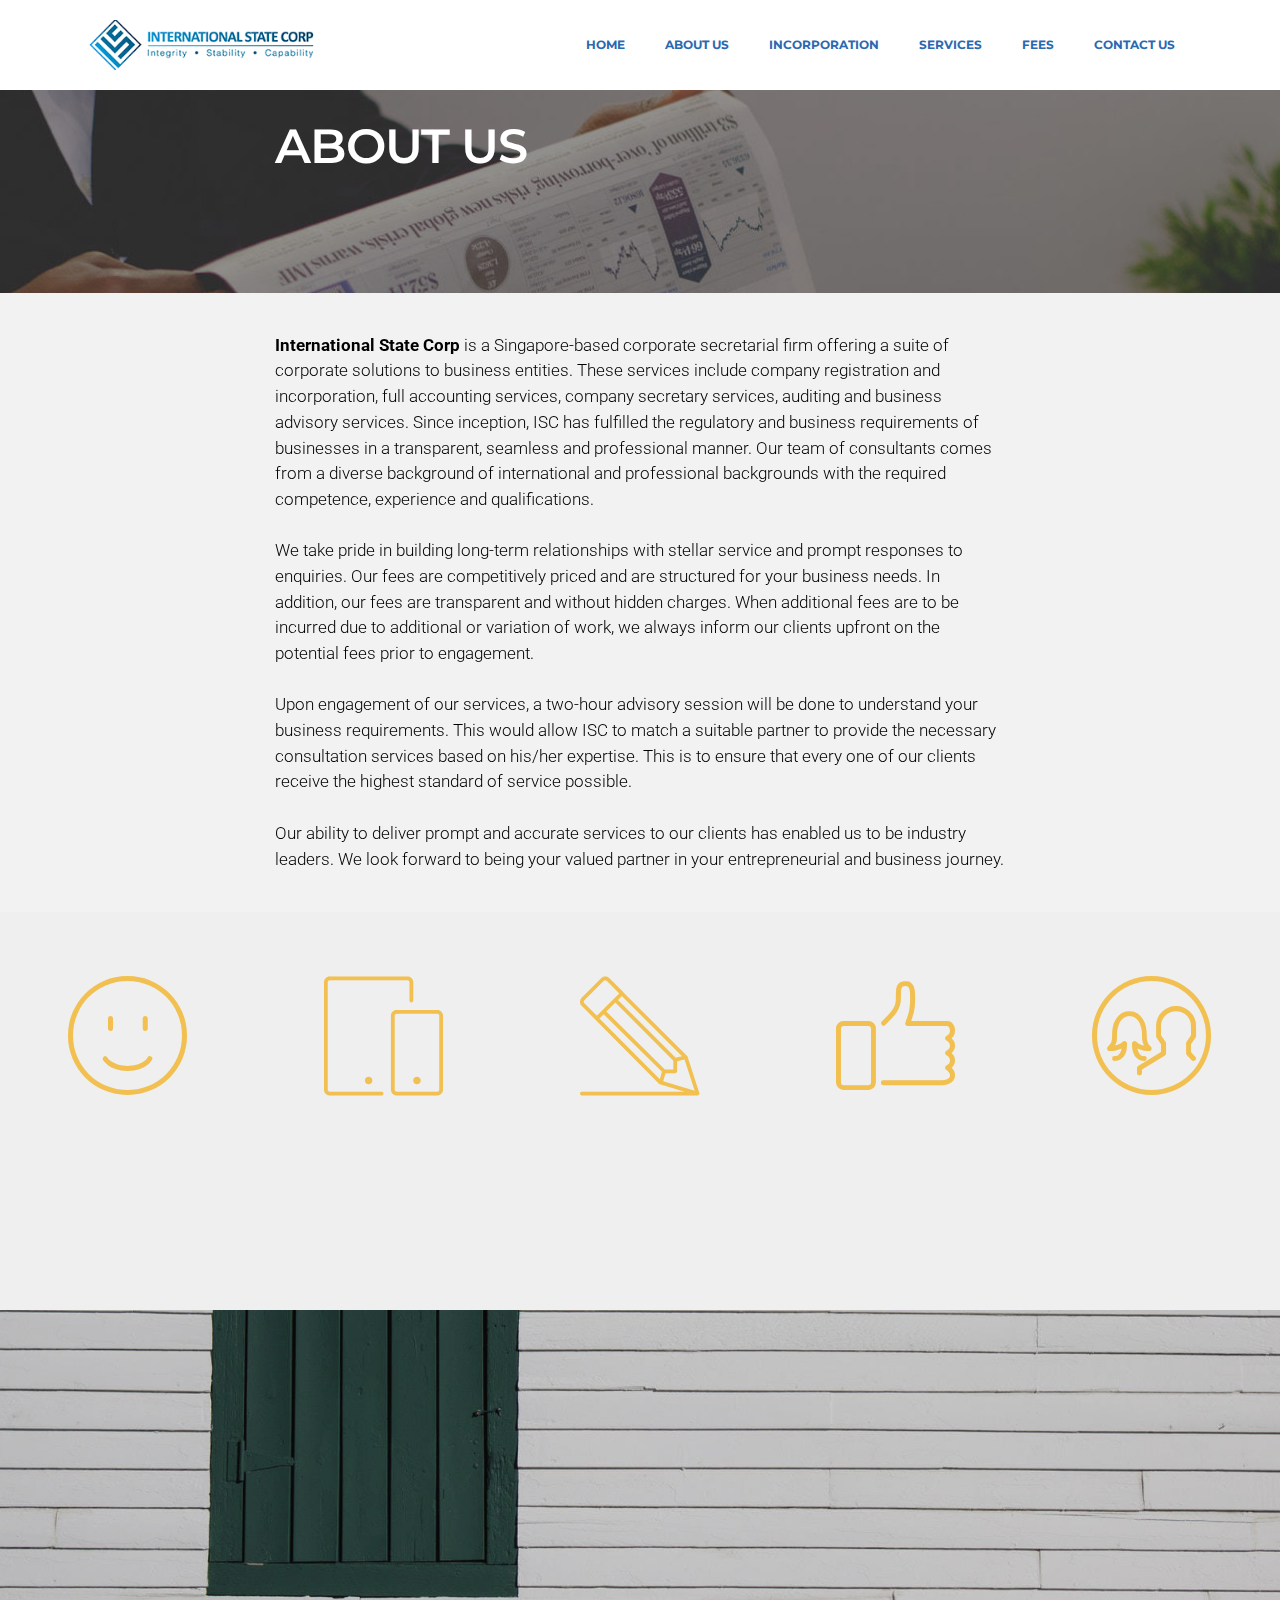
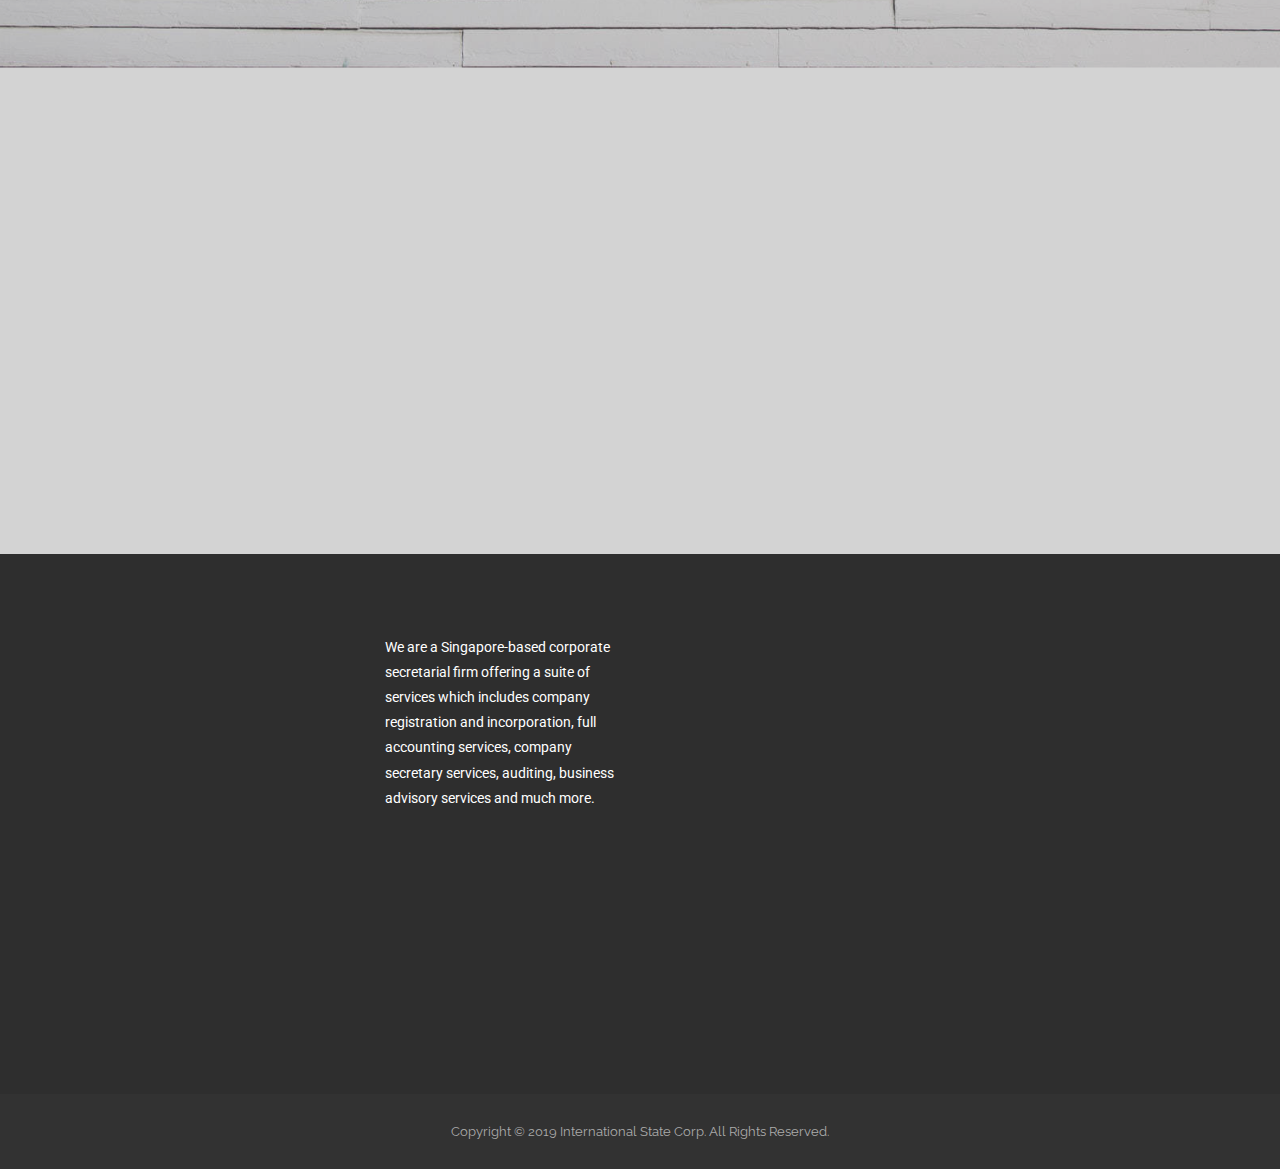
==== commit 4cc1fec8: "create github pages" ====
--- a/page1.html
+++ b/page1.html
@@ -61,7 +61,7 @@
 
 </section>
 
-<section class="engine"><a href="https://mobirise.info/d">website maker</a></section><section class="mbr-section article mbr-parallax-background mbr-after-navbar" id="msg-box8-h" data-rv-view="99" style="background-image: url(assets/images/mbr-1-1608x1080.jpg); padding-top: 120px; padding-bottom: 120px;">
+<section class="engine"><a href="https://mobirise.info/a">online web builder</a></section><section class="mbr-section article mbr-parallax-background mbr-after-navbar" id="msg-box8-h" data-rv-view="99" style="background-image: url(assets/images/mbr-1-1608x1080.jpg); padding-top: 120px; padding-bottom: 120px;">
 
     <div class="mbr-overlay" style="opacity: 0.5; background-color: rgb(34, 34, 34);">
     </div>
@@ -106,7 +106,7 @@
         <div class="mbr-cards-col col-xs-12 col-lg-2" style="padding-top: 40px; padding-bottom: 40px;">
             <div class="container">
               <div class="card cart-block">
-                  <div class="card-img"><a href="https://mobirise.com" class="mbri-smile-face mbr-iconfont mbr-iconfont-features3"></a></div>
+                  <div class="card-img"><span class="mbri-smile-face mbr-iconfont mbr-iconfont-features3"></span></div>
                   <div class="card-block">
                     <h4 class="card-title">Development</h4>
                     
@@ -119,7 +119,7 @@
         <div class="mbr-cards-col col-xs-12 col-lg-2" style="padding-top: 40px; padding-bottom: 40px;">
             <div class="container">
                 <div class="card cart-block">
-                    <div class="card-img"><a href="https://mobirise.com" class="etl-icon icon-mobile mbr-iconfont mbr-iconfont-features3"></a></div>
+                    <div class="card-img"><span class="etl-icon icon-mobile mbr-iconfont mbr-iconfont-features3"></span></div>
                     <div class="card-block">
                         <h4 class="card-title">Innovation</h4>
                         
@@ -132,7 +132,7 @@
         <div class="mbr-cards-col col-xs-12 col-lg-2" style="padding-top: 40px; padding-bottom: 40px;">
             <div class="container">
                 <div class="card cart-block">
-                    <div class="card-img"><a href="https://mobirise.com" class="etl-icon icon-pencil mbr-iconfont mbr-iconfont-features3"></a></div>
+                    <div class="card-img"><span class="etl-icon icon-pencil mbr-iconfont mbr-iconfont-features3"></span></div>
                     <div class="card-block">
                         <h4 class="card-title">Confidentiality</h4>
                         
@@ -145,7 +145,7 @@
         <div class="mbr-cards-col col-xs-12 col-lg-2" style="padding-top: 40px; padding-bottom: 40px;">
             <div class="container">
                 <div class="card cart-block">
-                    <div class="card-img"><a href="https://mobirise.com" class="mbri-like mbr-iconfont mbr-iconfont-features3"></a></div>
+                    <div class="card-img"><span class="mbri-like mbr-iconfont mbr-iconfont-features3"></span></div>
                     <div class="card-block">
                         <h4 class="card-title">Experience</h4>
                         
@@ -158,7 +158,7 @@
         <div class="mbr-cards-col col-xs-12 col-lg-2" style="padding-top: 40px; padding-bottom: 40px;">
             <div class="container">
                 <div class="card cart-block">
-                    <div class="card-img"><a href="https://mobirise.com" class="mbri-users mbr-iconfont mbr-iconfont-features3"></a></div>
+                    <div class="card-img"><span class="mbri-users mbr-iconfont mbr-iconfont-features3"></span></div>
                     <div class="card-block">
                         <h4 class="card-title">Communication</h4>
                         
@@ -241,7 +241,7 @@
                     <ul class="list-group list-group-flush">
                         <li class="list-group-item">
                             <span class="list-group-icon"><span class="socicon socicon-whatsapp mbr-iconfont-company-contacts3"></span></span>
-                            <span class="list-group-text"><a href="http://wa.me/659595689" class="text-warning">(65) 9859 5689&nbsp;</a><br><a href="http://wa.me/6584828009" class="text-warning">(65) 8482 8009</a></span>
+                            <span class="list-group-text"><a href="http://wa.me/6598595689" class="text-warning" target="_blank">(65) 9859 5689&nbsp;</a><br><a href="http://wa.me/6584828009" class="text-warning" target="_blank">(65) 8482 8009</a></span>
                         </li>
                         <li class="list-group-item">
                             <span class="list-group-icon"><span class="etl-icon icon-map-pin mbr-iconfont-company-contacts3"></span></span>
@@ -270,7 +270,7 @@
 
                 <form action="https://mobirise.com/" method="post" data-form-title="MESSAGE">
 
-                    <input type="hidden" value="72cohEd9cykLxsEO4hoa7WLWfcSq+gQSV3QuZ6D8YIcPHTxPfW6MUmb1ZWIlRlwCGHNpkjqPjMVP3mDeEXotDm6jMkEp/8g1R77ePpwq5GeQWwwjMgPc19iYr769wuzg" data-form-email="true">
+                    <input type="hidden" value="O64XNhrNFPhIX/INjhWN0tHjcffwTh3DLk1LF75iXoMTebduUlymGKXP7vpwggon+jr+0VE9nVoWQyVAojQ2/lPQmhJV8vyB4DZUokuy7L3sjKmoOQ8hOd706IFtaZvx" data-form-email="true">
 
                     <div class="form-group">
                         <label class="form-control-label" for="contacts3-f-name">Name<span class="form-asterisk">*</span></label>
